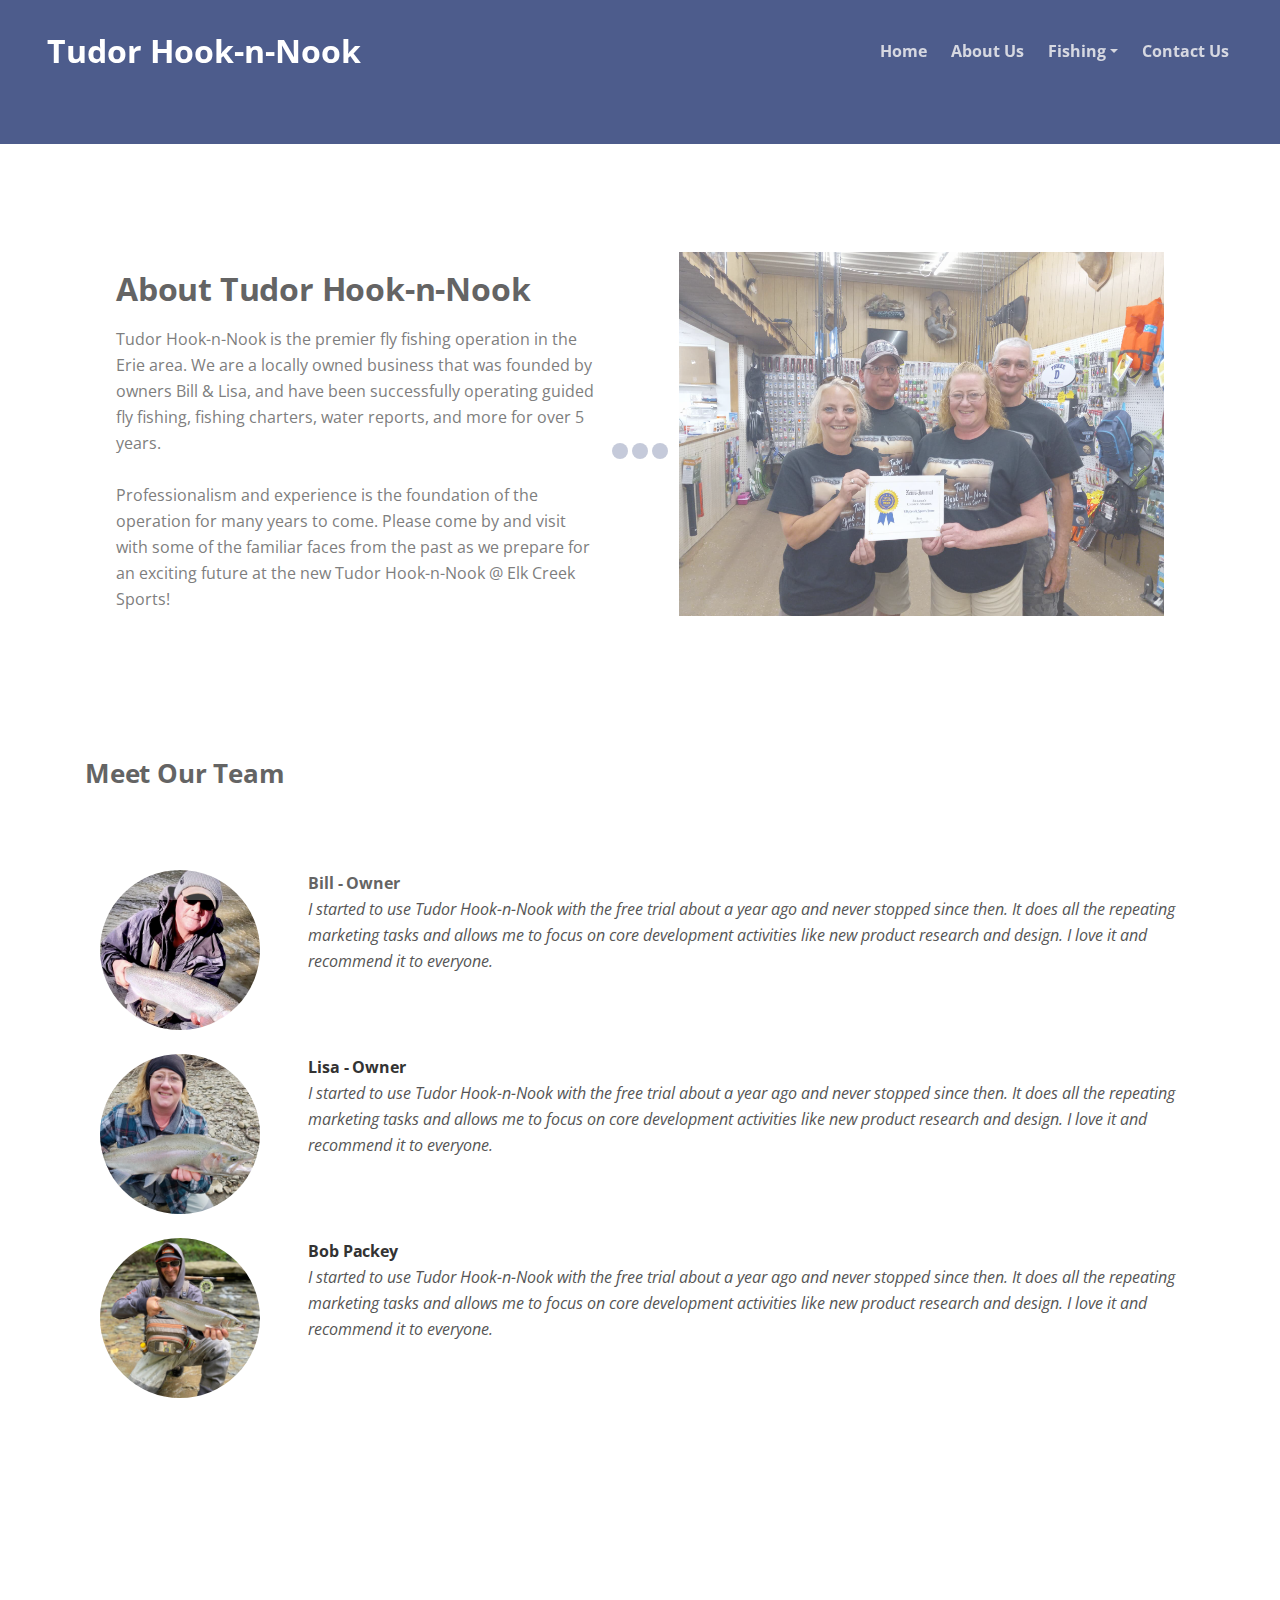
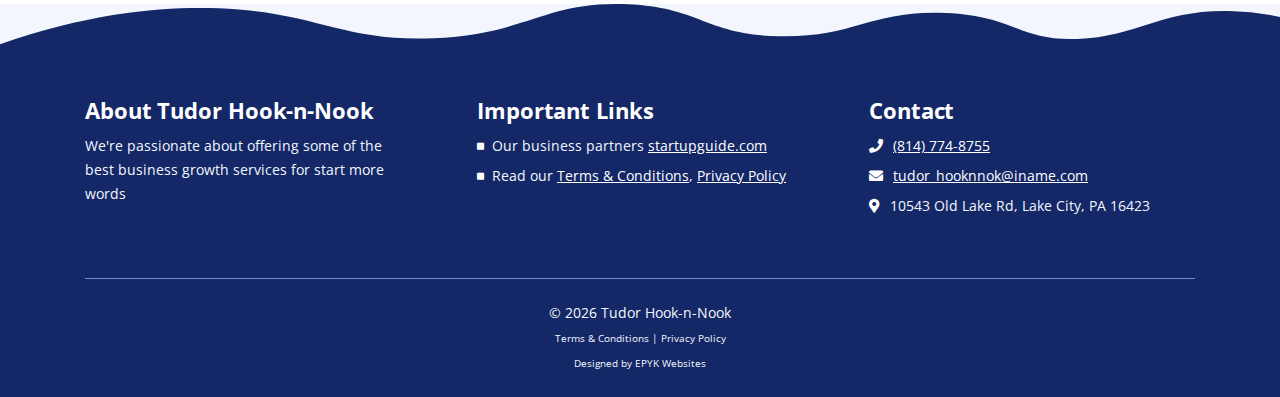
==== about.html @ 84383162 "replace all tivo with tudor" ====
<!DOCTYPE html>
<html lang="en">
<head>
    <meta charset="utf-8">
    <meta name="viewport" content="width=device-width, initial-scale=1, shrink-to-fit=no">
    
    <!-- SEO Meta Tags -->
    <meta name="description" content="Tudor Hook-n-Nook is a HTML landing page template built with Bootstrap to help you crate engaging presentations for SaaS apps and convert visitors into users.">
    <meta name="author" content="Inovatik">

    <!-- OG Meta Tags to improve the way the post looks when you share the page on LinkedIn, Facebook, Google+ -->
	<meta property="og:site_name" content="" /> <!-- website name -->
	<meta property="og:site" content="" /> <!-- website link -->
	<meta property="og:title" content=""/> <!-- title shown in the actual shared post -->
	<meta property="og:description" content="" /> <!-- description shown in the actual shared post -->
	<meta property="og:image" content="" /> <!-- image link, make sure it's jpg -->
	<meta property="og:url" content="" /> <!-- where do you want your post to link to -->
	<meta property="og:type" content="article" />

    <!-- Website Title -->
    <title>Tudor Hook-n-Nook</title>
    
    <!-- Styles -->
    <link href="https://fonts.googleapis.com/css?family=Open+Sans:400,400i,700&display=swap&subset=latin-ext" rel="stylesheet">
    <link href="css/bootstrap.css" rel="stylesheet">
    <link href="css/fontawesome-all.css" rel="stylesheet">
    <link href="css/swiper.css" rel="stylesheet">
	<link href="css/magnific-popup.css" rel="stylesheet">
    <link href="css/styles.css" rel="stylesheet">
	
	<!-- Favicon  -->
    <link rel="icon" href="images/favicon.png">
</head>
<body data-spy="scroll" data-target=".fixed-top">
    
    <!-- Preloader -->
	<div class="spinner-wrapper">
        <div class="spinner">
            <div class="bounce1"></div>
            <div class="bounce2"></div>
            <div class="bounce3"></div>
        </div>
    </div>
    <!-- end of preloader -->
    

       <!-- Navigation -->
       <nav class="navbar navbar-expand-lg navbar-dark navbar-custom fixed-top">
        <div class="container">

            <!-- Text Logo - Use this if you don't have a graphic logo -->
            <a class="navbar-brand logo-text page-scroll" href="index.html">Tudor Hook-n-Nook</a> 

            <!-- Image Logo -->
            <!-- <a class="navbar-brand logo-image" href="index.html"><img src="images/logo.svg" alt="alternative"></a> -->
            
            <!-- Mobile Menu Toggle Button -->
            <button class="navbar-toggler" type="button" data-toggle="collapse" data-target="#navbarsExampleDefault" aria-controls="navbarsExampleDefault" aria-expanded="false" aria-label="Toggle navigation">
                <span class="navbar-toggler-awesome fas fa-bars"></span>
                <span class="navbar-toggler-awesome fas fa-times"></span>
            </button>
            <!-- end of mobile menu toggle button -->

            <div class="collapse navbar-collapse" id="navbarsExampleDefault">
                <ul class="navbar-nav ml-auto">
                    <li class="nav-item">
                        <a class="nav-link page-scroll" href="index.html">Home <span class="sr-only">(current)</span></a>
                    </li>
                    <li class="nav-item">
                        <a class="nav-link page-scroll" href="about.html">About Us</a>
                    </li>
                    
                    <!-- Dropdown Menu -->          
                    <li class="nav-item dropdown">
                        <a class="nav-link dropdown-toggle page-scroll" href="index.html#header" id="navbarDropdown" role="button" aria-haspopup="true" aria-expanded="false">Fishing</a>
                        <div class="dropdown-menu" aria-labelledby="navbarDropdown">
                            <a class="dropdown-item" href="index.html#features"><span class="item-text">Gear & Tackle</span></a>
                            <div class="dropdown-items-divide-hr"></div>
                            <a class="dropdown-item" href="index.html#features"><span class="item-text">Guided Tours</span></a>
                            <div class="dropdown-items-divide-hr"></div>
                            <a class="dropdown-item" href="index.html#features"><span class="item-text">Fishing Charters</span></a>
                        </div>
                    </li>
                    <!-- end of dropdown menu -->


                    <li class="nav-item">
                        <a class="nav-link page-scroll" href="index.html">Contact Us</a>
                    </li>
                </ul>
                
            </div>
        </div> <!-- end of container -->
    </nav> <!-- end of navbar -->
    <!-- end of navigation -->



    <!-- Header -->
    <header id="header" class="ex-header">
    </header> <!-- end of ex-header -->
    <!-- end of header -->





    <!-- Privacy Content -->
    <div class="ex-basic-2">
        <div class="container">
            <div class="row">
                <div class="col-lg-12">
                    <!-- Details -->
                    <div id="details" class="basic-1">
                        <div class="container">
                            <div class="row">
                                <div class="col-lg-6">
                                    <div class="text-container">
                                        <h2>About Tudor Hook-n-Nook</h2>
                                        <p>Tudor Hook-n-Nook is the premier fly fishing operation in the Erie area. We are a locally owned business that was founded by owners Bill & Lisa, and have been successfully operating guided fly fishing, fishing charters, water reports, and more for over 5 years.
                                            <br />
                                            <br />
                                            Professionalism and experience is the foundation of the operation for many years to come. Please come by and visit with some of the familiar faces from the past as we prepare for an exciting future at the new Tudor Hook-n-Nook @ Elk Creek Sports!
                                        </p>
                                    </div> <!-- end of text-container -->
                                </div> <!-- end of col -->
                                <div class="col-lg-6">
                                    <div class="image-container">
                                        <img class="img-fluid" src="images/uploads/erie-reader-award.jpg" alt="alternative">
                                    </div> <!-- end of image-container -->
                                </div> <!-- end of col -->
                            </div> <!-- end of row -->
                        </div> <!-- end of container -->
                    </div> <!-- end of basic-1 -->
                    <!-- end of details -->
                    <div class="text-container">
                        <h3>Meet Our Team</h3>
                        <!-- Testimonials -->
                        <div class="slider-2">
                            <div class="container">
                                <div class="row">
                                    <div class="col-lg-12">
                                        <!-- Slide -->
                                        <div class="swiper">
                                            <div class="image-wrapper">
                                                <img class="img-fluid" src="images/uploads/about/bill-bio.jpg" alt="alternative">
                                            </div> <!-- end of image-wrapper -->
                                            <div class="text-wrapper">
                                                <div class="testimonial-author">Bill - Owner</div>
                                                <div class="testimonial-text">I started to use Tudor Hook-n-Nook with the free trial about a year ago and never stopped since then. It does all the repeating marketing tasks and allows me to focus on core development activities like new product research and design. I love it and recommend it to everyone.</div>
                                            </div> <!-- end of text-wrapper -->
                                        </div> <!-- end of swiper-slide -->
                                        <!-- end of slide -->

                                        <br />
                                        <br />

                                        <!-- Slide -->
                                        <div class="swiper">
                                            <div class="image-wrapper">
                                                <img class="img-fluid" src="images/uploads/about/lisa-bio.jpg" alt="alternative">
                                            </div> <!-- end of image-wrapper -->
                                            <div class="text-wrapper">
                                                <div class="testimonial-author">Lisa - Owner</div>
                                                <div class="testimonial-text">I started to use Tudor Hook-n-Nook with the free trial about a year ago and never stopped since then. It does all the repeating marketing tasks and allows me to focus on core development activities like new product research and design. I love it and recommend it to everyone.</div>
                                            </div> <!-- end of text-wrapper -->
                                        </div> <!-- end of swiper-slide -->
                                        <!-- end of slide -->


                                        <br />
                                        <br />

                                        <!-- Slide -->
                                        <div class="swiper">
                                            <div class="image-wrapper">
                                                <img class="img-fluid" src="images/uploads/about/bob-bio.jpg" alt="alternative">
                                            </div> <!-- end of image-wrapper -->
                                            <div class="text-wrapper">
                                                <div class="testimonial-author">Bob Packey</div>
                                                <div class="testimonial-text">I started to use Tudor Hook-n-Nook with the free trial about a year ago and never stopped since then. It does all the repeating marketing tasks and allows me to focus on core development activities like new product research and design. I love it and recommend it to everyone.</div>
                                            </div> <!-- end of text-wrapper -->
                                        </div> <!-- end of swiper-slide -->
                                        <!-- end of slide -->

                                        <br />
                                        <br />          
                                    </div> <!-- end of col -->
                                </div> <!-- end of row -->
                            </div> <!-- end of container -->
                        </div> <!-- end of slider-2 -->
                        <!-- end of testimonials -->
                    </div> <!-- end of text-container-->
                    
                    
                </div> <!-- end of col-->
            </div> <!-- end of row -->
        </div> <!-- end of container -->
    </div> <!-- end of ex-basic-2 -->
    <!-- end of privacy content -->



    
    <!-- Footer -->
    <svg class="ex-footer-frame" data-name="Layer 2" xmlns="http://www.w3.org/2000/svg" preserveAspectRatio="none" viewBox="0 0 1920 79"><defs><style>.cls-2{fill:#142867;}</style></defs><title>footer-frame</title><path class="cls-2" d="M0,72.427C143,12.138,255.5,4.577,328.644,7.943c147.721,6.8,183.881,60.242,320.83,53.737,143-6.793,167.826-68.128,293-60.9,109.095,6.3,115.68,54.364,225.251,57.319,113.58,3.064,138.8-47.711,251.189-41.8,104.012,5.474,109.713,50.4,197.369,46.572,89.549-3.91,124.375-52.563,227.622-50.155A338.646,338.646,0,0,1,1920,23.467V79.75H0V72.427Z" transform="translate(0 -0.188)"/></svg>
    <div class="footer">
        <div class="container">
            <div class="row">
                <div class="col-md-4">
                    <div class="footer-col first">
                        <h4>About Tudor Hook-n-Nook</h4>
                        <p class="p-small">We're passionate about offering some of the best business growth services for start more words</p>
                    </div>
                </div> <!-- end of col -->
                <div class="col-md-4">
                    <div class="footer-col middle">
                        <h4>Important Links</h4>
                        <ul class="list-unstyled li-space-lg p-small">
                            <li class="media">
                                <i class="fas fa-square"></i>
                                <div class="media-body">Our business partners <a class="white" href="#your-link">startupguide.com</a></div>
                            </li>
                            <li class="media">
                                <i class="fas fa-square"></i>
                                <div class="media-body">Read our <a class="white" href="terms-conditions.html">Terms & Conditions</a>, <a class="white" href="privacy-policy.html">Privacy Policy</a></div>
                            </li>
                        </ul>
                    </div>
                </div> <!-- end of col -->
                <div class="col-md-4">
                    <div class="footer-col last">
                        <h4>Contact</h4>
                        <ul class="list-unstyled li-space-lg p-small">
                            <li class="media">
                                <i class="fas fa-phone"></i>
                                <div class="media-body"><a  title="Call Erie DJ Company" href="tel:814-774-8755" data-rel="external" class="white">(814) 774-8755</a></div>
                            </li>
                            <li class="media">
                                <i class="fas fa-envelope"></i>
                                <div class="media-body"><a class="white" href="mailto:contact@Tudor Hook-n-Nook.com">tudor_hooknnok@iname.com</a></div>
                            </li>
                            <li class="media">
                                <i class="fas fa-map-marker-alt"></i>
                                <div class="media-body">10543 Old Lake Rd, Lake City, PA 16423</div>
                            </li>
                        </ul>
                    </div> 
                </div> <!-- end of col -->
            </div> <!-- end of row -->
        </div> <!-- end of container -->
    </div> <!-- end of footer -->  
    <!-- end of footer -->


    <!-- Copyright -->
    <div class="copyright">
        <div class="container">
            <div class="row">
                <div class="col-lg-12">
                    <p class="p-small">&copy; <script>document.write(new Date().getFullYear());</script>&nbsp;Tudor Hook-n-Nook
                        <br />
                        <font size="0.5"><a href="/terms-and-conditions">Terms & Conditions</a> | <a href="/privacy-policy">Privacy Policy</a></font>
                        <br />
                        <font size="0 .5">Designed by <a href="https://www.epykwebsites.com">EPYK Websites</a></font>
                    </p>
                </div> <!-- end of col -->
            </div> <!-- enf of row -->
        </div> <!-- end of container -->
    </div> <!-- end of copyright --> 
    <!-- end of copyright -->
    
    	
    <!-- Scripts -->
    <script src="js/jquery.min.js"></script> <!-- jQuery for Bootstrap's JavaScript plugins -->
    <script src="js/popper.min.js"></script> <!-- Popper tooltip library for Bootstrap -->
    <script src="js/bootstrap.min.js"></script> <!-- Bootstrap framework -->
    <script src="js/jquery.easing.min.js"></script> <!-- jQuery Easing for smooth scrolling between anchors -->
    <script src="js/swiper.min.js"></script> <!-- Swiper for image and text sliders -->
    <script src="js/jquery.magnific-popup.js"></script> <!-- Magnific Popup for lightboxes -->
    <script src="js/validator.min.js"></script> <!-- Validator.js - Bootstrap plugin that validates forms -->
    <script src="js/scripts.js"></script> <!-- Custom scripts -->
</body>
</html>
---- css/styles.css ----
/* Template: Tudor Hook-n-Nook - SaaS App HTML Landing Page Template
   Author: Inovatik
   Created: Sep 2019
   Description: Master CSS file
*/

/*****************************************
Table Of Contents:

01. General Styles
02. Preloader
03. Navigation
04. Header
05. Customers
06. Description
07. Features
08. Features Lightboxes
09. Details
10. Video
11. Pricing
12. Testimonials
13. Newsletter
14. Footer
15. Copyright
16. Back To Top Button
17. Extra Pages
18. Sign Up and Log In Pages
19. Media Queries
******************************************/

/*****************************************
Colors:
- Backgrounds, buttons, bullets, icons - blue #142867
- Backgrounds, light button, light body text - light gray #f3f7fd
- Headings text - black #333
- Body text - dark gray #555
******************************************/


/******************************/
/*     01. General Styles     */
/******************************/
body,
html {
    width: 100%;
	height: 100%;
}

body, p {
	color: #555; 
	font: 400 1rem/1.625rem "Open Sans", sans-serif;;
}

.p-large {
	font: 400 1.125rem/1.75rem "Open Sans", sans-serif;
}

.p-small {
	font: 400 0.875rem/1.5rem "Open Sans", sans-serif;
}

h1 {
	color: #333;
	font: 700 2.5rem/3.125rem "Open Sans", sans-serif;
	letter-spacing: -0.2px;
}

h2 {
	color: #333;
	font: 700 2rem/2.625rem "Open Sans", sans-serif;
	letter-spacing: -0.2px;
}

h3 {
	color: #333;
	font: 700 1.625rem/2.125rem "Open Sans", sans-serif;
	letter-spacing: -0.2px;
}

h4 {
	color: #333;
	font: 700 1.375rem/1.75rem "Open Sans", sans-serif;
	letter-spacing: -0.1px;
}

h5 {
	color: #333;
	font: 700 1.125rem/1.5rem "Open Sans", sans-serif;
	letter-spacing: -0.1px;
}

h6 {
	color: #333;
	font: 700 1rem/1.375rem "Open Sans", sans-serif;
	letter-spacing: -0.1px;
}

.above-heading {
	color: #142867;
	font: 700 0.75rem/0.875rem "Open Sans", sans-serif;
	text-align: center;
}

.p-heading {
	margin-bottom: 3.25rem;
}

.testimonial-text {
	font: italic 400 1rem/1.625rem "Open Sans", sans-serif;
}

.testimonial-author {
	font: 700 1rem/1.625rem "Open Sans", sans-serif;
	letter-spacing: -0.1px;
}

.li-space-lg li {
	margin-bottom: 0.375rem;
}

.indent {
	padding-left: 1.25rem;
}

a {
	color: #555;
	text-decoration: underline;
}

a:hover {
	color: #555;
	text-decoration: underline;
}

a.white {
	color: #fff;
}

.decorative-line {
	display: block;
	width: 5rem;
	height: 0.5rem;
	margin-right: auto;
	margin-left: auto;
}

.blue {
	color: #142867;
}

.btn-solid-reg {
	display: inline-block;
	padding: 1.1875rem 2.125rem 1.1875rem 2.125rem;
	border: 0.125rem solid #142867;
	border-radius: 2rem;
	background-color: #142867;
	color: #fff;
	font: 700 0.875rem/0 "Open Sans", sans-serif;
	text-decoration: none;
	transition: all 0.2s;
}

.btn-solid-reg:hover {
	background-color: transparent;
	color: #142867;
	text-decoration: none;
}

.btn-solid-lg {
	display: inline-block;
	padding: 1.375rem 2.625rem 1.375rem 2.625rem;
	border: 0.125rem solid #142867;
	border-radius: 2rem;
	background-color: #142867;
	color: #fff;
	font: 700 0.875rem/0 "Open Sans", sans-serif;
	text-decoration: none;
	transition: all 0.2s;
}

.btn-solid-lg:hover {
	background-color: transparent;
	color: #142867;
	text-decoration: none;
}

.btn-outline-reg {
	display: inline-block;
	padding: 1.1875rem 2.125rem 1.1875rem 2.125rem;
	border: 0.125rem solid #142867;
	border-radius: 2rem;
	background-color: transparent;
	color: #142867;
	font: 700 0.875rem/0 "Open Sans", sans-serif;
	text-decoration: none;
	transition: all 0.2s;
}

.btn-outline-reg:hover {
	background-color: #142867;
	color: #fff;
	text-decoration: none;
}

.btn-outline-lg {
	display: inline-block;
	padding: 1.375rem 2.625rem 1.375rem 2.625rem;
	border: 0.125rem solid #142867;
	border-radius: 2rem;
	background-color: transparent;
	color: #142867;
	font: 700 0.875rem/0 "Open Sans", sans-serif;
	text-decoration: none;
	transition: all 0.2s;
}

.btn-outline-lg:hover {
	background-color: #142867;
	color: #fff;
	text-decoration: none;
}

.btn-outline-sm {
	display: inline-block;
	padding: 0.875rem 1.5rem 0.875rem 1.5rem;
	border: 0.125rem solid #142867;
	border-radius: 2rem;
	background-color: transparent;
	color: #142867;
	font: 700 0.875rem/0 "Open Sans", sans-serif;
	text-decoration: none;
	transition: all 0.2s;
}

.btn-outline-sm:hover {
	background-color: #142867;
	color: #fff;
	text-decoration: none;
}

.form-group {
	position: relative;
	margin-bottom: 1.25rem;
}

.form-group.has-error.has-danger {
	margin-bottom: 0.625rem;
}

.form-group.has-error.has-danger .help-block.with-errors ul {
	margin-top: 0.375rem;
}

.label-control {
	position: absolute;
	top: 0.87rem;
	left: 1.25rem;
	color: #555;
	opacity: 1;
	font: 400 0.875rem/1.375rem "Open Sans", sans-serif;
	cursor: text;
	transition: all 0.2s ease;
}

/* IE10+ hack to solve lower label text position compared to the rest of the browsers */
@media screen and (-ms-high-contrast: active), screen and (-ms-high-contrast: none) {  
	.label-control {
		top: 0.9375rem;
	}
}

.form-control-input:focus + .label-control,
.form-control-input.notEmpty + .label-control,
.form-control-textarea:focus + .label-control,
.form-control-textarea.notEmpty + .label-control {
	top: 0.125rem;
	opacity: 1;
	font-size: 0.75rem;
	font-weight: 700;
}

.form-control-input,
.form-control-select {
	display: block; /* needed for proper display of the label in Firefox, IE, Edge */
	width: 100%;
	padding-top: 1.0625rem;
	padding-bottom: 0.0625rem;
	padding-left: 1.25rem;
	border: 1px solid #c4d8dc;
	border-radius: 0.25rem;
	background-color: #fff;
	color: #555;
	font: 400 0.875rem/1.875rem "Open Sans", sans-serif;
	transition: all 0.2s;
	-webkit-appearance: none; /* removes inner shadow on form inputs on ios safari */
}

.form-control-select {
	padding-top: 0.5rem;
	padding-bottom: 0.5rem;
	height: 3rem;
}

/* IE10+ hack to solve lower label text position compared to the rest of the browsers */
@media screen and (-ms-high-contrast: active), screen and (-ms-high-contrast: none) {  
	.form-control-input {
		padding-top: 1.25rem;
		padding-bottom: 0.75rem;
		line-height: 1.75rem;
	}

	.form-control-select {
		padding-top: 0.875rem;
		padding-bottom: 0.75rem;
		height: 3.125rem;
		line-height: 2.125rem;
	}
}

select {
    /* you should keep these first rules in place to maintain cross-browser behavior */
    -webkit-appearance: none;
	-moz-appearance: none;
	-ms-appearance: none;
    -o-appearance: none;
    appearance: none;
    background-image: url('../images/down-arrow.png');
    background-position: 96% 50%;
    background-repeat: no-repeat;
    outline: none;
}

select::-ms-expand {
    display: none; /* removes the ugly default down arrow on select form field in IE11 */
}

.form-control-textarea {
	display: block; /* used to eliminate a bottom gap difference between Chrome and IE/FF */
	width: 100%;
	height: 8rem; /* used instead of html rows to normalize height between Chrome and IE/FF */
	padding-top: 1.25rem;
	padding-left: 1.3125rem;
	border: 1px solid #c4d8dc;
	border-radius: 0.25rem;
	background-color: #fff;
	color: #555;
	font: 400 0.875rem/1.75rem "Open Sans", sans-serif;
	transition: all 0.2s;
}

.form-control-input:focus,
.form-control-select:focus,
.form-control-textarea:focus {
	border: 1px solid #a1a1a1;
	outline: none; /* Removes blue border on focus */
}

.form-control-input:hover,
.form-control-select:hover,
.form-control-textarea:hover {
	border: 1px solid #a1a1a1;
}

.checkbox {
	font: 400 0.75rem/1.25rem "Open Sans", sans-serif;
}

input[type='checkbox'] {
	vertical-align: -15%;
	margin-right: 0.375rem;
}

/* IE10+ hack to raise checkbox field position compared to the rest of the browsers */
@media screen and (-ms-high-contrast: active), screen and (-ms-high-contrast: none) {  
	input[type='checkbox'] {
		vertical-align: -9%;
	}
}

.form-control-submit-button {
	display: inline-block;
	width: 100%;
	height: 3.125rem;
	border: 1px solid #142867;
	border-radius: 1.5rem;
	background-color: #142867;
	color: #fff;
	font: 700 0.875rem/0 "Open Sans", sans-serif;
	cursor: pointer;
	transition: all 0.2s;
}

.form-control-submit-button:hover {
	background-color: transparent;
	color: #142867;
}

/* Form Success And Error Message Formatting */
#smsgSubmit.h3.text-center.tada.animated,
#lmsgSubmit.h3.text-center.tada.animated,
#nmsgSubmit.h3.text-center.tada.animated,
#pmsgSubmit.h3.text-center.tada.animated,
#smsgSubmit.h3.text-center,
#lmsgSubmit.h3.text-center,
#nmsgSubmit.h3.text-center,
#pmsgSubmit.h3.text-center {
	display: block;
	margin-bottom: 0;
	color: #555;
	font-size: 1.125rem;
	line-height: 1rem;
}

.help-block.with-errors .list-unstyled {
	color: #555;
	font-size: 0.75rem;
	line-height: 1.125rem;
	text-align: left;
}

.help-block.with-errors ul {
	margin-bottom: 0;
}
/* end of form success and error message formatting */

/* Form Success And Error Message Animation - Animate.css */
@-webkit-keyframes tada {
	from {
		-webkit-transform: scale3d(1, 1, 1);
		-ms-transform: scale3d(1, 1, 1);
		transform: scale3d(1, 1, 1);
	}
	10%, 20% {
		-webkit-transform: scale3d(.9, .9, .9) rotate3d(0, 0, 1, -3deg);
		-ms-transform: scale3d(.9, .9, .9) rotate3d(0, 0, 1, -3deg);
		transform: scale3d(.9, .9, .9) rotate3d(0, 0, 1, -3deg);
	}
	30%, 50%, 70%, 90% {
		-webkit-transform: scale3d(1.1, 1.1, 1.1) rotate3d(0, 0, 1, 3deg);
		-ms-transform: scale3d(1.1, 1.1, 1.1) rotate3d(0, 0, 1, 3deg);
		transform: scale3d(1.1, 1.1, 1.1) rotate3d(0, 0, 1, 3deg);
	}
	40%, 60%, 80% {
		-webkit-transform: scale3d(1.1, 1.1, 1.1) rotate3d(0, 0, 1, -3deg);
		-ms-transform: scale3d(1.1, 1.1, 1.1) rotate3d(0, 0, 1, -3deg);
		transform: scale3d(1.1, 1.1, 1.1) rotate3d(0, 0, 1, -3deg);
	}
	to {
		-webkit-transform: scale3d(1, 1, 1);
		-ms-transform: scale3d(1, 1, 1);
		transform: scale3d(1, 1, 1);
	}
}

@keyframes tada {
	from {
		-webkit-transform: scale3d(1, 1, 1);
		-ms-transform: scale3d(1, 1, 1);
		transform: scale3d(1, 1, 1);
	}
	10%, 20% {
		-webkit-transform: scale3d(.9, .9, .9) rotate3d(0, 0, 1, -3deg);
		-ms-transform: scale3d(.9, .9, .9) rotate3d(0, 0, 1, -3deg);
		transform: scale3d(.9, .9, .9) rotate3d(0, 0, 1, -3deg);
	}
	30%, 50%, 70%, 90% {
		-webkit-transform: scale3d(1.1, 1.1, 1.1) rotate3d(0, 0, 1, 3deg);
		-ms-transform: scale3d(1.1, 1.1, 1.1) rotate3d(0, 0, 1, 3deg);
		transform: scale3d(1.1, 1.1, 1.1) rotate3d(0, 0, 1, 3deg);
	}
	40%, 60%, 80% {
		-webkit-transform: scale3d(1.1, 1.1, 1.1) rotate3d(0, 0, 1, -3deg);
		-ms-transform: scale3d(1.1, 1.1, 1.1) rotate3d(0, 0, 1, -3deg);
		transform: scale3d(1.1, 1.1, 1.1) rotate3d(0, 0, 1, -3deg);
	}
	to {
		-webkit-transform: scale3d(1, 1, 1);
		-ms-transform: scale3d(1, 1, 1);
		transform: scale3d(1, 1, 1);
	}
}

.tada {
	-webkit-animation-name: tada;
	animation-name: tada;
}

.animated {
	-webkit-animation-duration: 1s;
	animation-duration: 1s;
	-webkit-animation-fill-mode: both;
	animation-fill-mode: both;
}
/* end of form success and error message animation - Animate.css */

/* Fade-move Animation For Details Lightbox - Magnific Popup */
/* at start */
.my-mfp-slide-bottom .zoom-anim-dialog {
	opacity: 0;
	transition: all 0.2s ease-out;
	-webkit-transform: translateY(-1.25rem) perspective(37.5rem) rotateX(10deg);
	-ms-transform: translateY(-1.25rem) perspective(37.5rem) rotateX(10deg);
	transform: translateY(-1.25rem) perspective(37.5rem) rotateX(10deg);
}

/* animate in */
.my-mfp-slide-bottom.mfp-ready .zoom-anim-dialog {
	opacity: 1;
	-webkit-transform: translateY(0) perspective(37.5rem) rotateX(0); 
	-ms-transform: translateY(0) perspective(37.5rem) rotateX(0); 
	transform: translateY(0) perspective(37.5rem) rotateX(0); 
}

/* animate out */
.my-mfp-slide-bottom.mfp-removing .zoom-anim-dialog {
	opacity: 0;
	-webkit-transform: translateY(-0.625rem) perspective(37.5rem) rotateX(10deg); 
	-ms-transform: translateY(-0.625rem) perspective(37.5rem) rotateX(10deg); 
	transform: translateY(-0.625rem) perspective(37.5rem) rotateX(10deg); 
}

/* dark overlay, start state */
.my-mfp-slide-bottom.mfp-bg {
	opacity: 0;
	transition: opacity 0.2s ease-out;
}

/* animate in */
.my-mfp-slide-bottom.mfp-ready.mfp-bg {
	opacity: 0.8;
}
/* animate out */
.my-mfp-slide-bottom.mfp-removing.mfp-bg {
	opacity: 0;
}
/* end of fade-move animation for details lightbox - magnific popup */

/* Fade Animation For Image Lightbox - Magnific Popup */
@-webkit-keyframes fadeIn {
	from {
		opacity: 0;
	}
	to {
		opacity: 1;
	}
}

@keyframes fadeIn {
	from {
		opacity: 0;
	}
	to {
		opacity: 1;
	}
}

.fadeIn {
	-webkit-animation: fadeIn 0.6s;
	animation: fadeIn 0.6s;
}

@-webkit-keyframes fadeOut {
	from {
		opacity: 1;
	}
	to {
		opacity: 0;
	}
}

@keyframes fadeOut {
	from {
		opacity: 1;
	}
	to {
		opacity: 0;
	}
}

.fadeOut {
	-webkit-animation: fadeOut 0.8s;
	animation: fadeOut 0.8s;
}
/* end of fade animation for image lightbox - magnific popup */


/*************************/
/*     02. Preloader     */
/*************************/
.spinner-wrapper {
	position: fixed;
	z-index: 999999;
	top: 0;
	right: 0;
	bottom: 0;
	left: 0;
	background: #fff;
}

.spinner {
	position: absolute;
	top: 50%; /* centers the loading animation vertically one the screen */
	left: 50%; /* centers the loading animation horizontally one the screen */
	width: 3.75rem;
	height: 1.25rem;
	margin: -0.625rem 0 0 -1.875rem; /* is width and height divided by two */ 
	text-align: center;
}

.spinner > div {
	display: inline-block;
	width: 1rem;
	height: 1rem;
	border-radius: 100%;
	background-color: #142867;
	-webkit-animation: sk-bouncedelay 1.4s infinite ease-in-out both;
	animation: sk-bouncedelay 1.4s infinite ease-in-out both;
}

.spinner .bounce1 {
	-webkit-animation-delay: -0.32s;
	animation-delay: -0.32s;
}

.spinner .bounce2 {
	-webkit-animation-delay: -0.16s;
	animation-delay: -0.16s;
}

@-webkit-keyframes sk-bouncedelay {
	0%, 80%, 100% { -webkit-transform: scale(0); }
	40% { -webkit-transform: scale(1.0); }
}

@keyframes sk-bouncedelay {
	0%, 80%, 100% { 
		-webkit-transform: scale(0);
		-ms-transform: scale(0);
		transform: scale(0);
	} 40% { 
		-webkit-transform: scale(1.0);
		-ms-transform: scale(1.0);
		transform: scale(1.0);
	}
}


/**************************/
/*     03. Navigation     */
/**************************/
.navbar-custom {
	background-color: #142867;
	box-shadow: 0 0.0625rem 0.375rem 0 rgba(0, 0, 0, 0.1);
	font: 700 1rem/0.875rem "Open Sans", sans-serif;
	transition: all 0.2s;
}

.navbar-custom .container {
	max-width: 87.5rem;
}

.navbar-custom .navbar-brand.logo-image img {
    width: 4.4375rem;
	height: 1.75rem;
}

.navbar-custom .navbar-brand.logo-text {
	font: 700 2rem/1.5rem "Open Sans", sans-serif;
	color: #fff;;
	text-decoration: none;
}

.navbar-custom .navbar-nav {
	margin-top: 0.75rem;
	margin-bottom: 0.5rem;
}

.navbar-custom .nav-item .nav-link {
	padding: 0.625rem 0.75rem 0.625rem 0.75rem;
	color: #f7f5f5;
	opacity: 0.8;
	text-decoration: none;
	transition: all 0.2s ease;
}

.navbar-custom .nav-item .nav-link:hover,
.navbar-custom .nav-item .nav-link.active {
	color: #fff;
	opacity: 1;
	text-decoration: underline;
}

/* Dropdown Menu */
.navbar-custom .dropdown:hover > .dropdown-menu {
	display: block; /* this makes the dropdown menu stay open while hovering it */
	min-width: auto;
	animation: fadeDropdown 0.2s; /* required for the fade animation */
}

@keyframes fadeDropdown {
    0% {
        opacity: 0;
    }

    100% {
        opacity: 1;
    }
}

.navbar-custom .dropdown-toggle:focus { /* removes dropdown outline on focus */
	outline: 0;
}

.navbar-custom .dropdown-menu {
	margin-top: 0;
	border: none;
	border-radius: 0.25rem;
	background-color: #142867;
}

.navbar-custom .dropdown-item {
	color: #f7f5f5;
	opacity: 0.8;
	font: 700 0.875rem/0.875rem "Open Sans", sans-serif;
	text-decoration: none;
}

.navbar-custom .dropdown-item:hover {
	background-color: #142867;
	color: #fff;
	opacity: 1;
}

.navbar-custom .dropdown-items-divide-hr {
	width: 100%;
	height: 1px;
	margin: 0.75rem auto 0.725rem auto;
	border: none;
	background-color: #c4d8dc;
	opacity: 0.2;
}
/* end of dropdown menu */

.navbar-custom .nav-item .btn-outline-sm {
	margin-top: 0.25rem;
	margin-bottom: 1.375rem;
	margin-left: 0.5rem;
	border: 0.125rem solid #fff;
	color: #fff;
}

.navbar-custom .nav-item .btn-outline-sm:hover {
	background-color: #fff;
	color: #142867;
}

.navbar-custom .navbar-toggler {
	padding: 0;
	border: none;
	color: #fff;
	font-size: 2rem;
}

.navbar-custom button[aria-expanded='false'] .navbar-toggler-awesome.fas.fa-times{
	display: none;
}

.navbar-custom button[aria-expanded='false'] .navbar-toggler-awesome.fas.fa-bars{
	display: inline-block;
}

.navbar-custom button[aria-expanded='true'] .navbar-toggler-awesome.fas.fa-bars{
	display: none;
}

.navbar-custom button[aria-expanded='true'] .navbar-toggler-awesome.fas.fa-times{
	display: inline-block;
	margin-right: 0.125rem;
}


/*********************/
/*    04. Header     */
/*********************/
.header {
	background-color: #142867;
}

.header .header-content {
	padding-top: 8rem;
	padding-bottom: 4rem;
	text-align: center;
}

.header .text-container {
	margin-bottom: 3rem;
}

.header h1 {
	margin-bottom: 1rem;
	color: #fff;
	font-size: 2.5rem;
	line-height: 3rem;
}

.header .p-large {
	margin-bottom: 2rem;
	color: #f3f7fd;
}

.header .btn-solid-lg {
	margin-right: 0.5rem;
	margin-bottom: 1.125rem;
	margin-left: 0.5rem;
	border-color: #f3f7fd;
	background-color: #f3f7fd;
	color: #142867;
}

.header .btn-solid-lg:hover {
	background: transparent;
	color: #f3f7fd;
}

.header .btn-outline-lg {
	border-color: #f3f7fd;
	color: #f3f7fd;
}

.header .btn-outline-lg:hover {
	background-color: #f3f7fd;
	color: #142867;
}

.header-frame {
	margin-top: -1px; /* To remove white margin in FF */
	width: 100%;
	height: 2.25rem;
}


/*************************/
/*     05. Customers     */
/*************************/
.slider-1 {
	padding-top: 5rem;
	padding-bottom: 3.25rem;
}

.slider-1 .slider-container {
	text-align: center;
}


/***************************/
/*     06. Description     */
/***************************/
.cards-1 {
	padding-top: 3.25rem;
	padding-bottom: 3rem;
	text-align: center;
}

.cards-1 .h2-heading {
	margin-bottom: 3.5rem;
}

.cards-1 .card {
	max-width: 21rem;
	margin-right: auto;
	margin-bottom: 3.5rem;
	margin-left: auto;
	padding: 0;
	border: none;
}

.cards-1 .card-image {
	max-width: 16rem;
	margin-right: auto;
	margin-bottom: 2rem;
	margin-left: auto;
}

.cards-1 .card-title {
	margin-bottom: 0.5rem;
}

.cards-1 .card-body {
	padding: 0;
}


/************************/
/*     07. Features     */
/************************/
.tabs {
	padding-top: 8rem;
	padding-bottom: 8.125rem;
	background-color: #f3f7fd;
}

.tabs .h2-heading,
.tabs .p-heading {
	text-align: center;
}

.tabs .nav-tabs {
	display: block;
	margin-bottom: 2.25rem;
	border-bottom: none;
}

.tabs .nav-link {
	padding: 0.375rem 1rem 0.375rem 1rem;
	border: none;
	color: #86929b;
	font-weight: 700;
	font-size: 1.25rem;
	line-height: 1.75rem;
	text-align: center;
	text-decoration: none;
	transition: all 0.2s ease;
}

.tabs .nav-link:hover,
.tabs .nav-link.active {
	background: transparent;
	color: #142867;
}

.tabs .nav-link .fas {
	margin-right: 0.625rem;
}

.tabs .image-container {
	margin-bottom: 2.75rem;
}

.tabs .list-unstyled .fas {
	color: #142867;
	font-size: 0.5rem;
	line-height: 1.625rem;
}

.tabs .list-unstyled .media-body {
	margin-left: 0.625rem;
}

.tabs #tab-1 h3 {
	margin-bottom: 0.75rem;
}

.tabs #tab-1 .list-unstyled {
	margin-bottom: 1.5rem;
}

.tabs #tab-2 h3 {
	margin-bottom: 0.75rem;
}

.tabs #tab-2 .list-unstyled {
	margin-bottom: 1.5rem;
}

.tabs #tab-3 h3 {
	margin-bottom: 0.75rem;
}

.tabs #tab-3 .list-unstyled {
	margin-bottom: 1.5rem;
}


/***********************************/
/*     08. Features Lightboxes     */
/***********************************/
.lightbox-basic {
	margin: 2.5rem auto;
	padding: 2rem 1.5rem 2rem 1.5rem;
	border-radius: 0.25rem;
	background: #fff;
	text-align: left;
}

.lightbox-basic .container {
	padding-right: 0;
	padding-left: 0;
}

.lightbox-basic .image-container {
	max-width: 33.75rem;
	margin-right: auto;
	margin-bottom: 3rem;
	margin-left: auto;
}

.lightbox-basic h3 {
	margin-bottom: 0.5rem;
}

.lightbox-basic hr {
	width: 2.5rem;
	height: 0.125rem;
	margin-top: 0;
	margin-bottom: 0.875rem;
	margin-left: 0;
	border: 0;
	background-color: #142867;
	text-align: left;
}

.lightbox-basic h4 {
	margin-bottom: 1rem;
}

.lightbox-basic .list-unstyled .fas {
	color:#142867;
	font-size: 0.5rem;
	line-height: 1.625rem;
}

.lightbox-basic .list-unstyled .media-body {
	margin-left: 0.625rem;
}

.lightbox-basic .btn-outline-reg,
.lightbox-basic .btn-solid-reg {
	margin-top: 0.75rem;
}

/* Signup Button */
.lightbox-basic .btn-solid-reg.mfp-close {
	position: relative;
	width: auto;
	height: auto;
	color: #fff;
	opacity: 1;
}

.lightbox-basic .btn-solid-reg.mfp-close:hover {
	color: #142867;
}
/* end of signup Button */

/* Back Button */
.lightbox-basic a.mfp-close.as-button {
	position: relative;
	width: auto;
	height: auto;
	margin-left: 0.375rem;
	color: #142867;
	opacity: 1;
}

.lightbox-basic a.mfp-close.as-button:hover {
	color: #fff;
}
/* end of back button */

.lightbox-basic button.mfp-close.x-button {
	position: absolute;
	top: -0.125rem;
	right: -0.125rem;
	width: 2.75rem;
	height: 2.75rem;
	color: #707984;
}


/***********************/
/*     09. Details     */
/***********************/
.basic-1 {
	padding-top: 7.5rem;
	padding-bottom: 8rem;
}

.basic-1 .text-container {
	margin-bottom: 3.75rem;
}

.basic-1 .list-unstyled {
	margin-bottom: 1.375rem;
}

.basic-1 .list-unstyled .fas {
	color: #142867;
	font-size: 0.5rem;
	line-height: 1.625rem;
}

.basic-1 .list-unstyled .media-body {
	margin-left: 0.625rem;
}


/*********************/
/*     10. Video     */
/*********************/
.basic-2 {
	padding-top: 8rem;
	padding-bottom: 6.75rem;
	background-color: #f3f7fd;
	text-align: center;
}

.basic-2 .image-container {
	margin-bottom: 2rem;
}

.basic-2 .image-container img {
	border-radius: 0.75rem;
}

.basic-2 .video-wrapper {
	position: relative;
}

/* Video Play Button */
.basic-2 .video-play-button {
	position: absolute;
	z-index: 10;
	top: 50%;
	left: 50%;
	display: block;
	box-sizing: content-box;
	width: 2rem;
	height: 2.75rem;
	padding: 1.125rem 1.25rem 1.125rem 1.75rem;
	border-radius: 50%;
	-webkit-transform: translateX(-50%) translateY(-50%);
	-ms-transform: translateX(-50%) translateY(-50%);
	transform: translateX(-50%) translateY(-50%);
}
  
.basic-2 .video-play-button:before {
	content: "";
	position: absolute;
	z-index: 0;
	top: 50%;
	left: 50%;
	display: block;
	width: 4.75rem;
	height: 4.75rem;
	border-radius: 50%;
	background: #142867;
	animation: pulse-border 1500ms ease-out infinite;
	-webkit-transform: translateX(-50%) translateY(-50%);
	-ms-transform: translateX(-50%) translateY(-50%);
	transform: translateX(-50%) translateY(-50%);
}
  
.basic-2 .video-play-button:after {
	content: "";
	position: absolute;
	z-index: 1;
	top: 50%;
	left: 50%;
	display: block;
	width: 4.375rem;
	height: 4.375rem;
	border-radius: 50%;
	background: #142867;
	transition: all 200ms;
	-webkit-transform: translateX(-50%) translateY(-50%);
	-ms-transform: translateX(-50%) translateY(-50%);
	transform: translateX(-50%) translateY(-50%);
}
  
.basic-2 .video-play-button span {
	position: relative;
	display: block;
	z-index: 3;
	top: 0.375rem;
	left: 0.25rem;
	width: 0;
	height: 0;
	border-left: 1.625rem solid #fff;
	border-top: 1rem solid transparent;
	border-bottom: 1rem solid transparent;
}
  
@keyframes pulse-border {
	0% {
		transform: translateX(-50%) translateY(-50%) translateZ(0) scale(1);
		opacity: 1;
	}
	100% {
		transform: translateX(-50%) translateY(-50%) translateZ(0) scale(1.5);
		opacity: 0;
	}
}
/* end of video play button */  

.basic-2 .p-heading {
	margin-bottom: 1rem;
}


/***********************/
/*     11. Pricing     */
/***********************/
.cards-2 {
	padding-top: 7.875rem;
	padding-bottom: 2.25rem;
	text-align: center;
}

.cards-2 .h2-heading {
	margin-bottom: 3.75rem;
}

.cards-2 .card {
	display: block;
	max-width: 19rem;
	margin-right: auto;
	margin-bottom: 3rem;
	margin-left: auto;
	border: 1px solid #ccd3df;
	border-radius: 0.375rem;
}

.cards-2 .card .card-body {
	padding: 2.5rem 2rem 2.75rem 2em;
}

.cards-2 .card .card-title {
	margin-bottom: 0.5rem;
	color: #142867;
	font: 700 1.125rem/1.5rem "Open Sans", sans-serif;
}

.cards-2 .card .price .currency {
	margin-right: 0.25rem;
	color: #434c54;
	font-weight: 700;
	font-size: 1.5rem;
	vertical-align: 40%;
}

.cards-2 .card .price .value {
	color: #434c54;
	font: 700 3.25rem/3.5rem "Open Sans", sans-serif;
	text-align: center;
}

.cards-2 .card .frequency {
	font-size: 0.875rem;
}

.cards-2 .card .divider {
	height: 1px;
	margin-top: 1.75rem;
	margin-bottom: 2rem;
	border: none;
	background-color: #ccd3df;
}

.cards-2 .card .list-unstyled {
	margin-top: 1.875rem;
	margin-bottom: 1.625rem;
	text-align: left;
}

.cards-2 .card .list-unstyled .media {
	margin-bottom: 0.5rem;
}

.cards-2 .card .list-unstyled .fas {
	color: #142867;
	font-size: 0.875rem;
	line-height: 1.625rem;
}

.cards-2 .card .list-unstyled .fas.fa-times {
	margin-left: 0.1875rem;
	margin-right: 0.125rem;
	color: #555;
}

.cards-2 .card .list-unstyled .media-body {
	margin-left: 0.625rem;
}


/****************************/
/*     12. Testimonials     */
/****************************/
.slider-2 {
	padding-top: 2.75rem;
	padding-bottom: 4rem;
}

.slider-2 .slider-container {
	position: relative;
}

.slider-2 .swiper-container {
	position: static;
	width: 82%;
	text-align: center;
}

.slider-2 .image-wrapper {
	width: 6rem;
	margin-right: auto;
	margin-bottom: 1rem;
	margin-left: auto;
}

.slider-2 .image-wrapper img {
	border-radius: 50%;
}

.slider-2 .testimonial-text {
	margin-bottom: 0.5rem;
}

.slider-2 .testimonial-author {
	color: #333;
}

.slider-2 .swiper-button-prev,
.slider-2 .swiper-button-next {
	width: 1.125rem;
}

.slider-2 .swiper-button-prev:focus,
.slider-2 .swiper-button-next:focus {
	/* even if you can't see it chrome you can see it on mobile device */
	outline: none;
}

.slider-2 .swiper-button-prev {
	left: -0.375rem;
	background-image: url("data:image/svg+xml;charset=utf-8,%3Csvg%20xmlns%3D'http%3A%2F%2Fwww.w3.org%2F2000%2Fsvg'%20viewBox%3D'0%200%2028%2044'%3E%3Cpath%20d%3D'M0%2C22L22%2C0l2.1%2C2.1L4.2%2C22l19.9%2C19.9L22%2C44L0%2C22L0%2C22L0%2C22z'%20fill%3D'%23505c67'%2F%3E%3C%2Fsvg%3E");
	background-size: 1.125rem 1.75rem;
}

.slider-2 .swiper-button-next {
	right: -0.375rem;
	background-image: url("data:image/svg+xml;charset=utf-8,%3Csvg%20xmlns%3D'http%3A%2F%2Fwww.w3.org%2F2000%2Fsvg'%20viewBox%3D'0%200%2028%2044'%3E%3Cpath%20d%3D'M27%2C22L27%2C22L5%2C44l-2.1-2.1L22.8%2C22L2.9%2C2.1L5%2C0L27%2C22L27%2C22z'%20fill%3D'%23505c67'%2F%3E%3C%2Fsvg%3E");
	background-size: 1.125rem 1.75rem;
}


/**************************/
/*     13. Newsletter     */
/**************************/
.form {
	padding-top: 4rem;
	padding-bottom: 6rem;
}

.form .text-container {
	margin-bottom: 3.5rem;
	padding: 3.5rem 1rem 2.5rem 1rem;
	border-radius: 0.5rem;
	background-color: #f3f7fd;
}

.form h2 {
	margin-bottom: 2.75rem;
	text-align: center;
}

.form .icon-container {
	text-align: center;
}

.form .fa-stack {
	width: 2em;
	margin-bottom: 0.75rem;
	margin-right: 0.375rem;
	font-size: 1.5rem;
}

.form .fa-stack .fa-stack-1x {
    color: #fff;
	transition: all 0.2s ease;
}

.form .fa-stack .fa-stack-2x {
	color: #142867;
	transition: all 0.2s ease;
}

.form .fa-stack:hover .fa-stack-1x {
	color: #142867;
}

.form .fa-stack:hover .fa-stack-2x {
    color: #f3f7fd;
}


/**********************/
/*     14. Footer     */
/**********************/
.footer-frame {
	width: 100%;
	height: 1.5rem;
}

.footer {
	padding-top: 3rem;
	padding-bottom: 0.5rem;
	background-color: #142867;
}

.footer .footer-col {
	margin-bottom: 2.25rem;
}

.footer h4 {
	margin-bottom: 0.625rem;
	color: #fff;
}

.footer .list-unstyled,
.footer p {
	color: #f3f7fd;
}

.footer .footer-col.middle .list-unstyled .fas {
	color: #fff;
	font-size: 0.5rem;
	line-height: 1.5rem;
}

.footer .footer-col.middle .list-unstyled .media-body {
	margin-left: 0.5rem;
}

.footer .footer-col.last .list-unstyled .fas {
	color: #fff;
	font-size: 0.875rem;
	line-height: 1.5rem;
}

.footer .footer-col.last .list-unstyled .media-body {
	margin-left: 0.625rem;
}

.footer .footer-col.last .list-unstyled .fas.fa-globe {
	margin-left: 1rem;
	margin-right: 0.625rem;
}


/*************************/
/*     15. Copyright     */
/*************************/
.copyright {
	padding-top: 1rem;
	padding-bottom: 0.375rem;
	background-color: #142867;
	text-align: center;
}

.copyright .p-small {
	padding-top: 1.375rem;
	border-top: 1px solid #718ad1;
	color: #f3f7fd;
}

.copyright a {
	color: #f3f7fd;
	text-decoration: none;
}


/**********************************/
/*     16. Back To Top Button     */
/**********************************/
a.back-to-top {
	position: fixed;
	z-index: 999;
	right: 0.75rem;
	bottom: 0.75rem;
	display: none;
	width: 2.625rem;
	height: 2.625rem;
	border-radius: 1.875rem;
	background: #4f3cda url("../images/up-arrow.png") no-repeat center 47%;
	background-size: 1.125rem 1.125rem;
	text-indent: -9999px;
}

a:hover.back-to-top {
	background-color: #4332c5; 
}


/***************************/
/*     17. Extra Pages     */
/***************************/
.ex-header {
	padding-top: 8rem;
	padding-bottom: 5rem;
	background-color: #142867;
	text-align: center;
}

.ex-header h1 {
	color: #fff;
}

.ex-basic-1 {
	padding-top: 2rem;
	padding-bottom: 0.875rem;
	background-color: #f3f7fd;
}

.ex-basic-1 .breadcrumbs {
	margin-bottom: 1.125rem;
}

.ex-basic-1 .breadcrumbs .fa {
	margin-right: 0.5rem;
	margin-left: 0.625rem;
}

.ex-basic-2 {
	padding-top: 4.75rem;
	padding-bottom: 4rem;
}

.ex-basic-2 h3 {
	margin-bottom: 1rem;
}

.ex-basic-2 .text-container {
	margin-bottom: 3.625rem;
}

.ex-basic-2 .text-container.last {
	margin-bottom: 0;
}

.ex-basic-2 .text-container.dark {
	padding: 1.625rem 1.5rem 0.75rem 2rem;
	background-color: #f3f7fd;
}

.ex-basic-2 .image-container-large {
	margin-bottom: 4rem;
}

.ex-basic-2 .image-container-large img {
	border-radius: 0.25rem;
}

.ex-basic-2 .image-container-small img {
	border-radius: 0.25rem;
}

.ex-basic-2 .list-unstyled .fas {
	color: #142867;
	font-size: 0.5rem;
	line-height: 1.625rem;
}

.ex-basic-2 .list-unstyled .media-body {
	margin-left: 0.625rem;
}

.ex-basic-2 .form-container {
	margin-top: 3rem;
}

.ex-basic-2 .btn-outline-reg {
	margin-top: 1.75rem;
}

.ex-footer-frame {
	width: 100%;
	height: 2.75rem;
	background-color: #f3f7fd;
}


/****************************************/
/*     18. Sign Up and Log In Pages     */
/****************************************/
.ex-2-header {
	padding-top: 9rem;
	background-color: #142867;
	text-align: center;
	min-height: 100vh;
}

.ex-2-header h1,
.ex-2-header p {
	color: #fff;
}

.ex-2-header p {
	max-width: 24rem;
	margin-right: auto;
	margin-bottom: 2.5rem;
	margin-left: auto;
}

.ex-2-header .form-container {
	max-width: 26rem;
	margin-right: auto;
	margin-left: auto;
	padding: 2.25rem 1.25rem 1.25rem 1.25rem;
	border-radius: 0.5rem;
	background-color: #f3f7fd;
}

.ex-2-header .checkbox {
	text-align: left;
}


/*****************************/
/*     19. Media Queries     */
/*****************************/	
/* Min-width width 768px */
@media (min-width: 768px) {
	
	/* General Styles */
	.p-heading {
		width: 85%;
		margin-right: auto;
		margin-left: auto;
	}

	.h2-heading {
		width: 80%;
		margin-right: auto;
		margin-left: auto;
	}
	/* end of general styles */


	/* Header */
	.header .text-container {
		margin-bottom: 4rem;
	}

	.header h1 {
		font-size: 3.5rem;
		line-height: 4.125rem;
	}

	.header .btn-solid-lg {
		margin-bottom: 0;
		margin-left: 0;
	}

	.header-frame {
		height: 5.5rem;
	}
	/* end of header */


	/* Testimonials */
	.slider-2 .swiper-button-prev {
		width: 1.375rem;
		background-size: 1.375rem 2.125rem;
	}
	
	.slider-2 .swiper-button-next {
		width: 1.375rem;
		background-size: 1.375rem 2.125rem;
	}
	/* end of testimonials */


	/* Newsletter */
	.form .text-container {
		padding: 4rem 2.5rem 3rem 2.5rem;
	}

	.form form {
		margin-right: 4rem;
		margin-left: 4rem;
	}
	/* end of newsletter */


	/* Footer */
	.footer-frame {
		height: 5rem;
	}
	/* end of footer */


	/* Extra Pages */
	.ex-header {
		padding-top: 0rem;
		padding-bottom: 9rem;
	}

	.ex-basic-2 .text-container.dark {
		padding: 2.5rem 3rem 2rem 3rem;
	}

	.ex-basic-2 .form-container {
		margin-top: 0;
	}
	/* end of extra pages */


	/* Sign Up And Log In Pages */
	.ex-2-header {
		padding-top: 11rem;
	}

	.ex-2-header .form-container {
		padding: 2.25rem 1.75rem 1.25rem 1.75rem;
	}
	/* end of sign up and log in pages */
}
/* end of min-width width 768px */


/* Min-width width 992px */
@media (min-width: 992px) {
	
	/* Navigation */
	.navbar-custom {
		padding: 2.125rem 1.5rem 2.125rem 2rem;
        background: transparent;
		box-shadow: none;
	}

	.navbar-custom .navbar-nav {
		margin-top: 0;
		margin-bottom: 0;
	}

	.navbar-custom .nav-item .nav-link {
		padding: 0.25rem 0.75rem 0.25rem 0.75rem;
	}
	
	.navbar-custom .nav-item .nav-link:hover,
	.navbar-custom .nav-item .nav-link.active {
		opacity: 1;
		text-decoration: underline;
	}

	.navbar-custom.top-nav-collapse {
        padding: 0.5rem 1.5rem 0.5rem 2rem;
		background-color: #142867;
		box-shadow: 0 0.0625rem 0.375rem 0 rgba(0, 0, 0, 0.1);
	}

	.navbar-custom.top-nav-collapse .nav-item .nav-link:hover,
	.navbar-custom.top-nav-collapse .nav-item .nav-link.active {
		color: #fff;
		text-decoration: underline;
	}

	.navbar-custom .dropdown-menu {
		padding-top: 1rem;
		padding-bottom: 1rem;
		border-top: 0.25rem solid rgba(0, 0, 0, 0);
		border-radius: 0.25rem;
	}

	.navbar-custom.top-nav-collapse .dropdown-menu {
		border-top: 0.25rem solid rgba(0, 0, 0, 0);
		box-shadow: 0 0.375rem 0.375rem 0 rgba(0, 0, 0, 0.02);
	}

	.navbar-custom .dropdown-item {
		padding-top: 0.25rem;
		padding-bottom: 0.25rem;
	}

	.navbar-custom .dropdown-items-divide-hr {
		width: 84%;
	}

	.navbar-custom .nav-item .btn-outline-sm {
		margin-top: 0;
		margin-bottom: 0;
		margin-left: 1rem;
	}
	/* end of navigation */


	/* General Styles */
	.p-heading {
		width: 65%;
	}

	.h2-heading {
		width: 60%;
	}
	/* end of general styles */


	/* Header */
	.header .header-content {
		text-align: left;
	}

	.header .text-container {
		margin-top: 4rem;
		margin-bottom: 0;
	}

	.header .image-container {
		position: relative;
		margin-top: 3rem;
	}
	
	.header .image-container .img-wrapper {
		position: absolute;
		display: block;
		width: 470px;
	}

	.header-frame {
		height: 8rem;
	}
	/* end of header */


	/* Description */
	.cards-1 .card {
		display: inline-block;
		width: 17rem;
		max-width: 100%;
		margin-right: 1rem;
		margin-left: 1rem;
		vertical-align: top;
	}

	.cards-1 .card-image {
		width: 9rem;
	}
	/* end of description */


	/* Features */
	.tabs .nav-tabs {
		display: flex;
		justify-content: center;
		margin-bottom: 2.75rem;
	} 

	.tabs .nav-link {
		padding-right: 1.25rem;
		padding-left: 1.25rem;
		border-bottom: 2px solid rgb(202, 202, 202);
	}
	
	.tabs .nav-link:hover,
	.tabs .nav-link.active {
		border-bottom: 2px solid #142867;
	}

	.tabs .image-container {
		margin-bottom: 0;
	}
	/* end of features */


	/* Features Lightboxes */
	.lightbox-basic {
		max-width: 62.5rem;
		padding: 2.5rem 2.5rem 2.5rem 2.5rem;
	}

	.lightbox-basic .image-container {
		max-width: 100%;
		margin-right: 2rem;
		margin-bottom: 0;
		margin-left: 0.5rem;
	}
	
	.lightbox-basic h3 {
		margin-top: 0.5rem;
	}
	/* end of features lightboxes */


	/* Details */
	.basic-1 {
		padding-top: 2rem;
	}

	.basic-1 .text-container {
		margin-bottom: 0;
	}
	/* end of details */


	/* Video */
	.basic-2 .image-container {
		max-width: 53.125rem;
		margin-right: auto;
		margin-left: auto;
	}

	.basic-2 p {
		width: 65%;
		margin-right: auto;
		margin-left: auto;
	}
	/* end of video */


	/* Pricing */
	.cards-2 .card {
		display: inline-block;
		margin-right: 0.5rem;
		margin-left: 0.5rem;
		vertical-align: top;
	}
	/* end of pricing */


	/* Testimonials */
	.slider-2 .swiper-container {
		width: 92%;
		text-align: left;
	}

	.slider-2 .image-wrapper {
		float: left;
		width: 10rem;
		margin-bottom: 0;
	}

	.slider-2 .text-wrapper {
		max-width: 100%;
		margin-top: 1.25rem;
		margin-left: 13rem;
	}

	.slider-2 .swiper-button-prev {
		left: -0.75rem;
	}
	
	.slider-2 .swiper-button-next {
		right: -0.75rem;
	}
	/* end of testimonials */


	/* Newsletter */
	.form .text-container {
		width: 55rem;
		margin-right: auto;
		margin-left: auto;
		padding-top: 5rem;
		padding-bottom: 4.5rem;
	}

	.form h2 {
		margin-right: 7rem;
		margin-left: 7rem;
	}

	.form form {
		margin-right: 9rem;
		margin-left: 9rem;
	}
	/* end of newsletter */


	/* Extra Pages */
	.ex-header h1 {
		width: 80%;
		margin-right: auto;
		margin-left: auto;
	}

	.ex-basic-2 {
		padding-bottom: 5rem;
	}
	/* end of extra pages */
}
/* end of min-width width 992px */


/* Min-width width 1200px */
@media (min-width: 1200px) {
	
	/* General Styles */
	.h2-heading {
		width: 50%;
	}
	/* end of general styles */


	/* Header */
	.header .header-content {
		padding-top: 11rem;
		padding-bottom: 5rem;
	}

	.header .text-container {
		margin-top: 5.5rem;
		margin-right: 0.5rem;
	}

	.header .image-container {
		margin-top: 1rem;
		margin-left: 1.5rem;
	}

	.header .image-container .img-wrapper {
		width: 630px;
	}

	.header-frame {
		height: 9.375rem;
	}
	/* end of header */
	

	/* Customer */
	.slider-1 .slider-container {
		margin-right: 3rem;
		margin-left: 3rem;
	}
	/* end of customer */


	/* Description */
	.cards-1 .card {
		width: 18.875rem;
		margin-right: 2rem;
		margin-left: 2rem;
	}

	.cards-1 .card-image {
		width: 12.5rem;
	}
	/* end of description */


	/* Features */
	.tabs .image-container {
		margin-right: 1.5rem;
		margin-left: 1rem;
	}
	
	.tabs .text-container {
		margin-top: 1.5rem;
		margin-right: 1rem;
		margin-left: 1.5rem;
	}
	/* end of features */


	/* Details */
	.basic-1 .image-container {
		margin-right: 1rem;
		margin-left: 1.5rem;
	}
	
	.basic-1 .text-container {
		margin-top: 1rem;
		margin-right: 1.5rem;
		margin-left: 1rem;
	}

	.basic-1 h2 {
		margin-bottom: 1rem;
	}
	/* end of details */


	/* Pricing */
	.cards-2 .card {
		width: 19.375rem;
		max-width: 100%;
		margin-right: 1.75rem;
		margin-left: 1.75rem;
	}

	.cards-2 .card .card-body {
		padding-right: 2.25rem;
		padding-left: 2.25rem;
	}
	/* end of pricing */


	/* Testimonials */
	.slider-2 .slider-container {
		width: 64.125rem;
		margin-right: auto;
		margin-left: auto;
	}
	/* end of testimonials */


	/* Newsletter */
	.form .text-container {
		width: 64.75rem;
		padding-top: 6rem;
		padding-bottom: 5.5rem;
	}

	.form h2 {
		margin-right: 12rem;
		margin-left: 12rem;
	}

	.form form {
		margin-right: 15rem;
		margin-left: 15rem;
	}
	/* end of newsletter */


	/* Footer */
	.footer .footer-col.first {
		margin-right: 1.5rem;
	}

	.footer .footer-col.middle {
		margin-right: 0.75rem;
		margin-left: 0.75rem;
	}

	.footer .footer-col.last {
		margin-left: 1.5rem;
	}
	/* end of footer */


	/* Extra Pages */
	.ex-header h1 {
		width: 60%;
		margin-right: auto;
		margin-left: auto;
	}

	.ex-basic-2 .form-container {
		margin-left: 1.75rem;
	}

	.ex-basic-2 .image-container-small {
		margin-left: 1.75rem;
	}
	/* end of extra pages */
}
/* end of min-width width 1200px */
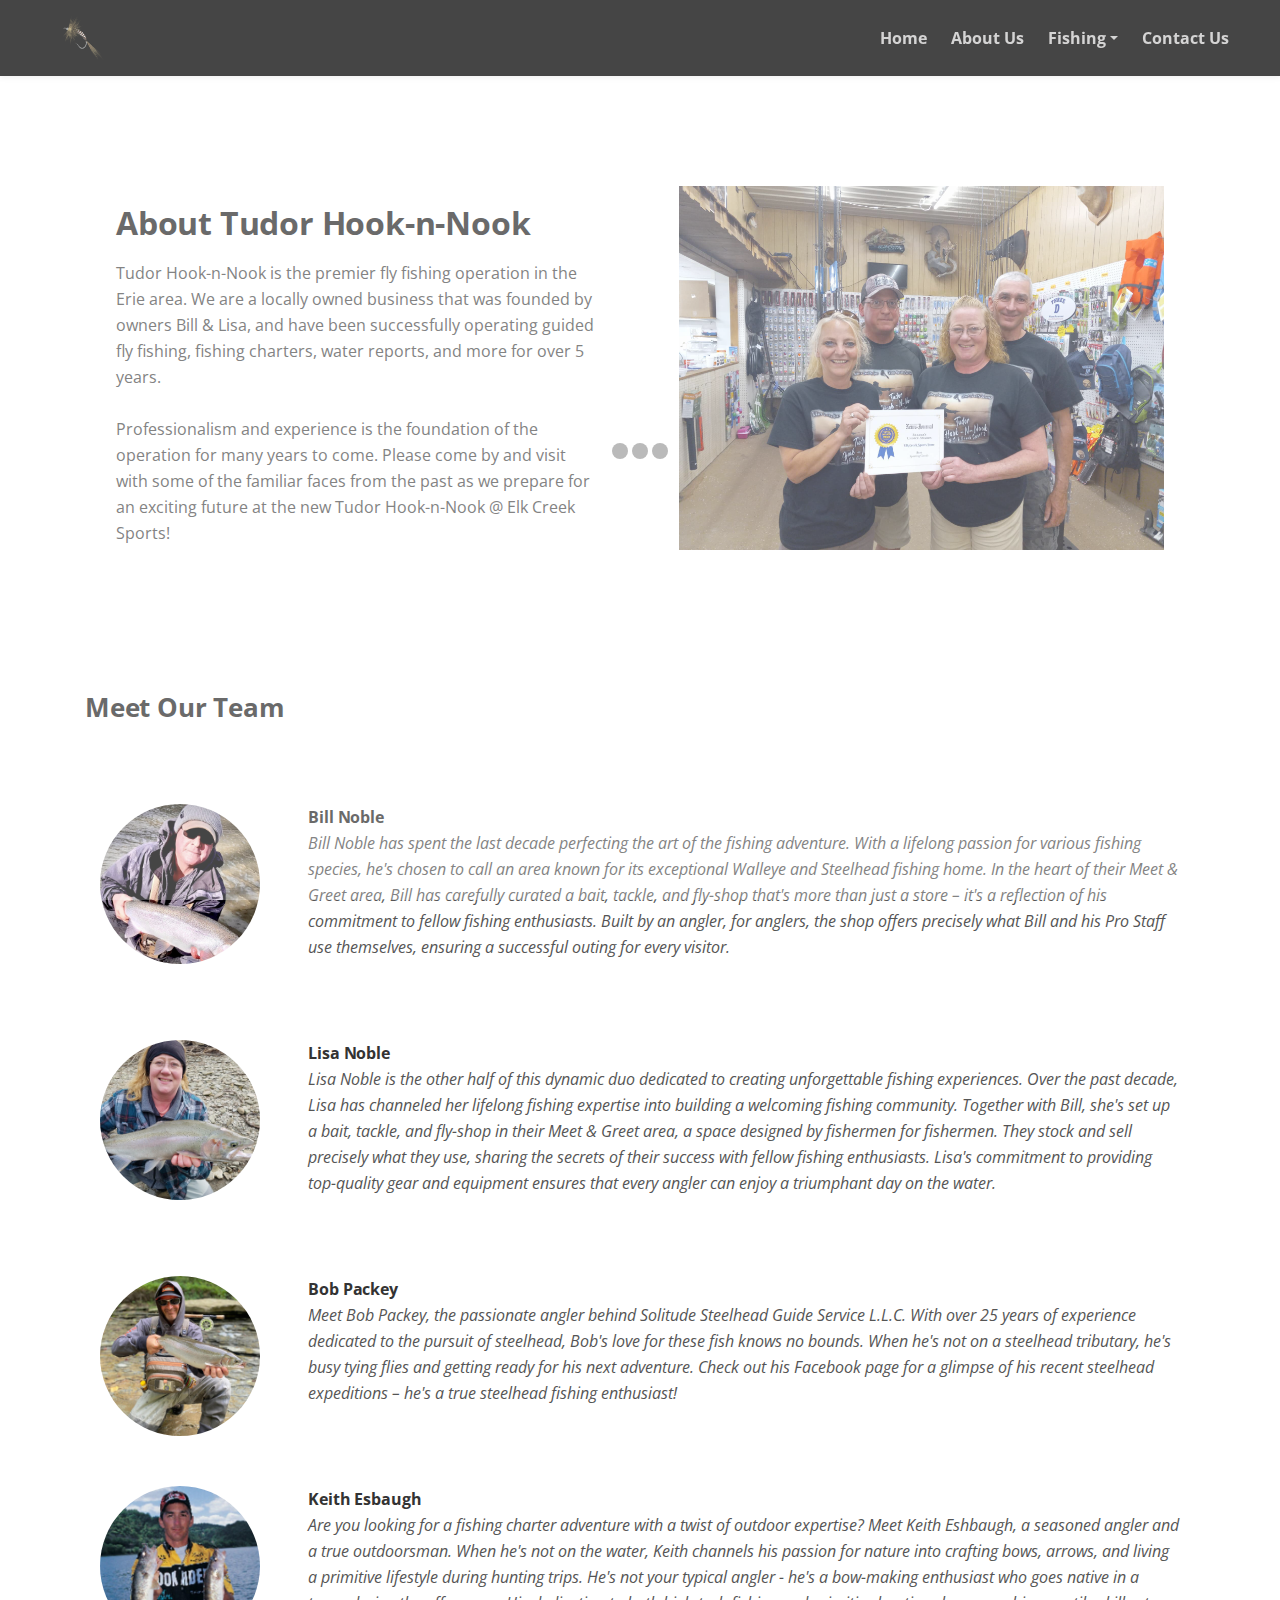
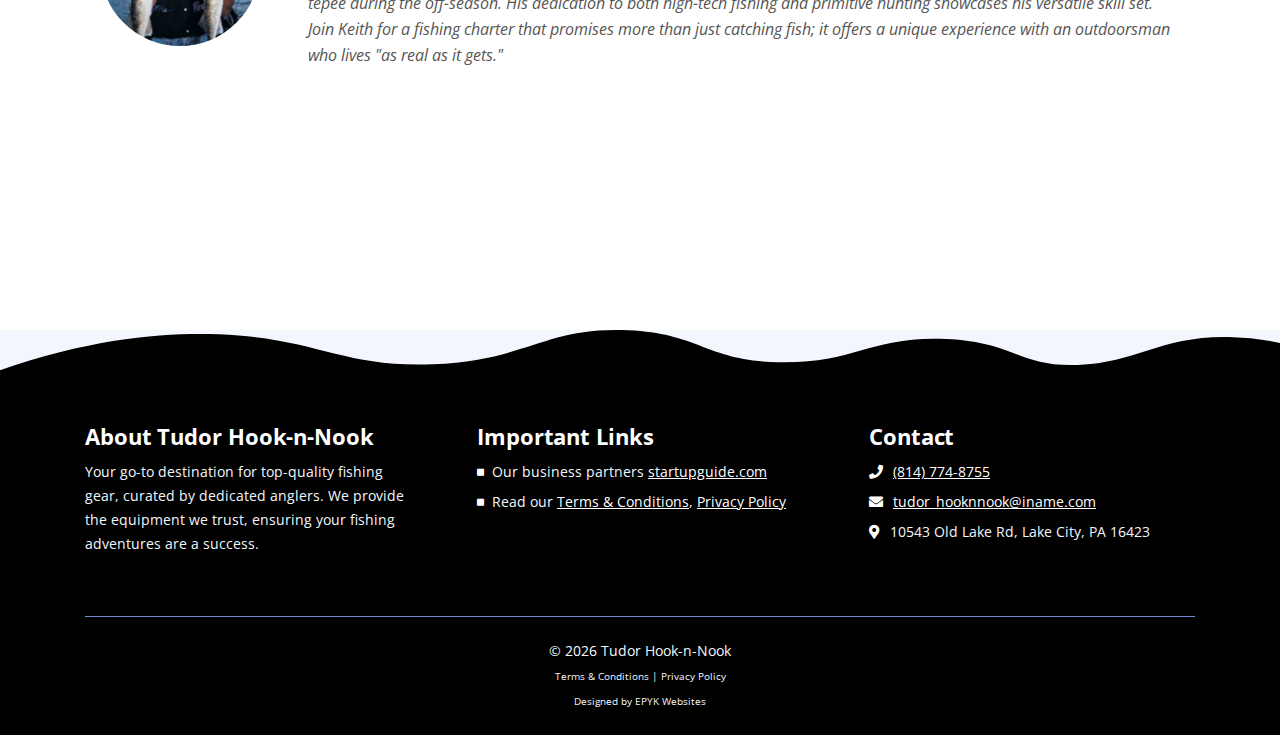
==== commit 3add4baa: "updates" ====
--- a/about.html
+++ b/about.html
@@ -28,8 +28,12 @@
 	<link href="css/magnific-popup.css" rel="stylesheet">
     <link href="css/styles.css" rel="stylesheet">
 	
-	<!-- Favicon  -->
-    <link rel="icon" href="images/favicon.png">
+    <!-- Start favicon.io -->
+    <link rel="apple-touch-icon" sizes="180x180" href="images/uploads/favicon_io/apple-touch-icon.png">
+    <link rel="icon" type="image/png" sizes="32x32" href="images/uploads/favicon_io/favicon-32x32.png">
+    <link rel="icon" type="image/png" sizes="16x16" href="images/uploads/favicon_io/favicon-16x16.png">
+    <link rel="manifest" href="images/uploads/favicon_io/site.webmanifest">
+    <!-- Start favicon.io -->
 </head>
 <body data-spy="scroll" data-target=".fixed-top">
     
@@ -44,12 +48,12 @@
     <!-- end of preloader -->
     
 
-       <!-- Navigation -->
-       <nav class="navbar navbar-expand-lg navbar-dark navbar-custom fixed-top">
+    <!-- Navigation -->
+    <nav class="navbar navbar-expand-lg navbar-dark navbar-custom fixed-top top-nav-collapse">
         <div class="container">
 
             <!-- Text Logo - Use this if you don't have a graphic logo -->
-            <a class="navbar-brand logo-text page-scroll" href="index.html">Tudor Hook-n-Nook</a> 
+            <a class="navbar-brand logo-text page-scroll" href="index.html"><img src="images/uploads/logos/fly.png" style="height:50px"></a>  
 
             <!-- Image Logo -->
             <!-- <a class="navbar-brand logo-image" href="index.html"><img src="images/logo.svg" alt="alternative"></a> -->
@@ -94,16 +98,9 @@
     </nav> <!-- end of navbar -->
     <!-- end of navigation -->
 
-
-
-    <!-- Header -->
-    <header id="header" class="ex-header">
-    </header> <!-- end of ex-header -->
-    <!-- end of header -->
-
-
-
-
+<br />
+<br />
+<br />
 
     <!-- Privacy Content -->
     <div class="ex-basic-2">
@@ -146,8 +143,8 @@
                                                 <img class="img-fluid" src="images/uploads/about/bill-bio.jpg" alt="alternative">
                                             </div> <!-- end of image-wrapper -->
                                             <div class="text-wrapper">
-                                                <div class="testimonial-author">Bill - Owner</div>
-                                                <div class="testimonial-text">I started to use Tudor Hook-n-Nook with the free trial about a year ago and never stopped since then. It does all the repeating marketing tasks and allows me to focus on core development activities like new product research and design. I love it and recommend it to everyone.</div>
+                                                <div class="testimonial-author">Bill Noble</div>
+                                                <div class="testimonial-text">Bill Noble has spent the last decade perfecting the art of the fishing adventure. With a lifelong passion for various fishing species, he's chosen to call an area known for its exceptional Walleye and Steelhead fishing home. In the heart of their Meet & Greet area, Bill has carefully curated a bait, tackle, and fly-shop that's more than just a store – it's a reflection of his commitment to fellow fishing enthusiasts. Built by an angler, for anglers, the shop offers precisely what Bill and his Pro Staff use themselves, ensuring a successful outing for every visitor.</div>
                                             </div> <!-- end of text-wrapper -->
                                         </div> <!-- end of swiper-slide -->
                                         <!-- end of slide -->
@@ -161,15 +158,16 @@
                                                 <img class="img-fluid" src="images/uploads/about/lisa-bio.jpg" alt="alternative">
                                             </div> <!-- end of image-wrapper -->
                                             <div class="text-wrapper">
-                                                <div class="testimonial-author">Lisa - Owner</div>
-                                                <div class="testimonial-text">I started to use Tudor Hook-n-Nook with the free trial about a year ago and never stopped since then. It does all the repeating marketing tasks and allows me to focus on core development activities like new product research and design. I love it and recommend it to everyone.</div>
-                                            </div> <!-- end of text-wrapper -->
-                                        </div> <!-- end of swiper-slide -->
-                                        <!-- end of slide -->
-
-
-                                        <br />
-                                        <br />
+                                                <div class="testimonial-author">Lisa Noble</div>
+                                                <div class="testimonial-text">Lisa Noble is the other half of this dynamic duo dedicated to creating unforgettable fishing experiences. Over the past decade, Lisa has channeled her lifelong fishing expertise into building a welcoming fishing community. Together with Bill, she's set up a bait, tackle, and fly-shop in their Meet & Greet area, a space designed by fishermen for fishermen. They stock and sell precisely what they use, sharing the secrets of their success with fellow fishing enthusiasts. Lisa's commitment to providing top-quality gear and equipment ensures that every angler can enjoy a triumphant day on the water.</div>
+                                            </div> <!-- end of text-wrapper -->
+                                        </div> <!-- end of swiper-slide -->
+                                        <!-- end of slide -->
+
+
+                                        <br />
+                                        <br />
+
 
                                         <!-- Slide -->
                                         <div class="swiper">
@@ -178,13 +176,29 @@
                                             </div> <!-- end of image-wrapper -->
                                             <div class="text-wrapper">
                                                 <div class="testimonial-author">Bob Packey</div>
-                                                <div class="testimonial-text">I started to use Tudor Hook-n-Nook with the free trial about a year ago and never stopped since then. It does all the repeating marketing tasks and allows me to focus on core development activities like new product research and design. I love it and recommend it to everyone.</div>
-                                            </div> <!-- end of text-wrapper -->
-                                        </div> <!-- end of swiper-slide -->
-                                        <!-- end of slide -->
-
-                                        <br />
-                                        <br />          
+                                                <div class="testimonial-text">Meet Bob Packey, the passionate angler behind Solitude Steelhead Guide Service L.L.C. With over 25 years of experience dedicated to the pursuit of steelhead, Bob's love for these fish knows no bounds. When he's not on a steelhead tributary, he's busy tying flies and getting ready for his next adventure. Check out his Facebook page for a glimpse of his recent steelhead expeditions – he's a true steelhead fishing enthusiast!</div>
+                                            </div> <!-- end of text-wrapper -->
+                                        </div> <!-- end of swiper-slide -->
+                                        <!-- end of slide -->
+
+                                        <br />
+                                        <br />
+                                        
+                                        
+                                        <!-- Slide -->
+                                        <div class="swiper">
+                                            <div class="image-wrapper">
+                                                <img class="img-fluid" src="images/uploads/about/keith-bio.jpg" alt="alternative">
+                                            </div> <!-- end of image-wrapper -->
+                                            <div class="text-wrapper">
+                                                <div class="testimonial-author">Keith Esbaugh</div>
+                                                <div class="testimonial-text">Are you looking for a fishing charter adventure with a twist of outdoor expertise? Meet Keith Eshbaugh, a seasoned angler and a true outdoorsman. When he's not on the water, Keith channels his passion for nature into crafting bows, arrows, and living a primitive lifestyle during hunting trips. He's not your typical angler - he's a bow-making enthusiast who goes native in a tepee during the off-season. His dedication to both high-tech fishing and primitive hunting showcases his versatile skill set. Join Keith for a fishing charter that promises more than just catching fish; it offers a unique experience with an outdoorsman who lives "as real as it gets."</div>
+                                            </div> <!-- end of text-wrapper -->
+                                        </div> <!-- end of swiper-slide -->
+                                        <!-- end of slide -->
+
+                                        <br />
+                                        <br />
                                     </div> <!-- end of col -->
                                 </div> <!-- end of row -->
                             </div> <!-- end of container -->
@@ -203,14 +217,14 @@
 
     
     <!-- Footer -->
-    <svg class="ex-footer-frame" data-name="Layer 2" xmlns="http://www.w3.org/2000/svg" preserveAspectRatio="none" viewBox="0 0 1920 79"><defs><style>.cls-2{fill:#142867;}</style></defs><title>footer-frame</title><path class="cls-2" d="M0,72.427C143,12.138,255.5,4.577,328.644,7.943c147.721,6.8,183.881,60.242,320.83,53.737,143-6.793,167.826-68.128,293-60.9,109.095,6.3,115.68,54.364,225.251,57.319,113.58,3.064,138.8-47.711,251.189-41.8,104.012,5.474,109.713,50.4,197.369,46.572,89.549-3.91,124.375-52.563,227.622-50.155A338.646,338.646,0,0,1,1920,23.467V79.75H0V72.427Z" transform="translate(0 -0.188)"/></svg>
+    <svg class="ex-footer-frame" data-name="Layer 2" xmlns="http://www.w3.org/2000/svg" preserveAspectRatio="none" viewBox="0 0 1920 79"><defs><style>.cls-2{fill:black;}</style></defs><title>footer-frame</title><path class="cls-2" d="M0,72.427C143,12.138,255.5,4.577,328.644,7.943c147.721,6.8,183.881,60.242,320.83,53.737,143-6.793,167.826-68.128,293-60.9,109.095,6.3,115.68,54.364,225.251,57.319,113.58,3.064,138.8-47.711,251.189-41.8,104.012,5.474,109.713,50.4,197.369,46.572,89.549-3.91,124.375-52.563,227.622-50.155A338.646,338.646,0,0,1,1920,23.467V79.75H0V72.427Z" transform="translate(0 -0.188)"/></svg>
     <div class="footer">
         <div class="container">
             <div class="row">
                 <div class="col-md-4">
                     <div class="footer-col first">
                         <h4>About Tudor Hook-n-Nook</h4>
-                        <p class="p-small">We're passionate about offering some of the best business growth services for start more words</p>
+                        <p class="p-small">Your go-to destination for top-quality fishing gear, curated by dedicated anglers. We provide the equipment we trust, ensuring your fishing adventures are a success.</p>
                     </div>
                 </div> <!-- end of col -->
                 <div class="col-md-4">
@@ -234,11 +248,11 @@
                         <ul class="list-unstyled li-space-lg p-small">
                             <li class="media">
                                 <i class="fas fa-phone"></i>
-                                <div class="media-body"><a  title="Call Erie DJ Company" href="tel:814-774-8755" data-rel="external" class="white">(814) 774-8755</a></div>
+                                <div class="media-body"><a  title="Call Tudor Hook-n-Nook" href="tel:814-774-8755" data-rel="external" class="white">(814) 774-8755</a></div>
                             </li>
                             <li class="media">
                                 <i class="fas fa-envelope"></i>
-                                <div class="media-body"><a class="white" href="mailto:contact@Tudor Hook-n-Nook.com">tudor_hooknnok@iname.com</a></div>
+                                <div class="media-body"><a class="white" href="mailto:tudor_hooknnook@iname.com">tudor_hooknnook@iname.com</a></div>
                             </li>
                             <li class="media">
                                 <i class="fas fa-map-marker-alt"></i>
--- a/css/styles.css
+++ b/css/styles.css
@@ -30,7 +30,7 @@
 
 /*****************************************
 Colors:
-- Backgrounds, buttons, bullets, icons - blue #142867
+- Backgrounds, buttons, bullets, icons - blue black
 - Backgrounds, light button, light body text - light gray #f3f7fd
 - Headings text - black #333
 - Body text - dark gray #555
@@ -96,7 +96,7 @@
 }
 
 .above-heading {
-	color: #142867;
+	color: black;
 	font: 700 0.75rem/0.875rem "Open Sans", sans-serif;
 	text-align: center;
 }
@@ -145,15 +145,15 @@
 }
 
 .blue {
-	color: #142867;
+	color: black;
 }
 
 .btn-solid-reg {
 	display: inline-block;
 	padding: 1.1875rem 2.125rem 1.1875rem 2.125rem;
-	border: 0.125rem solid #142867;
+	border: 0.125rem solid black;
 	border-radius: 2rem;
-	background-color: #142867;
+	background-color: black;
 	color: #fff;
 	font: 700 0.875rem/0 "Open Sans", sans-serif;
 	text-decoration: none;
@@ -162,16 +162,16 @@
 
 .btn-solid-reg:hover {
 	background-color: transparent;
-	color: #142867;
+	color: black;
 	text-decoration: none;
 }
 
 .btn-solid-lg {
 	display: inline-block;
 	padding: 1.375rem 2.625rem 1.375rem 2.625rem;
-	border: 0.125rem solid #142867;
+	border: 0.125rem solid black;
 	border-radius: 2rem;
-	background-color: #142867;
+	background-color: black;
 	color: #fff;
 	font: 700 0.875rem/0 "Open Sans", sans-serif;
 	text-decoration: none;
@@ -180,24 +180,24 @@
 
 .btn-solid-lg:hover {
 	background-color: transparent;
-	color: #142867;
+	color: black;
 	text-decoration: none;
 }
 
 .btn-outline-reg {
 	display: inline-block;
 	padding: 1.1875rem 2.125rem 1.1875rem 2.125rem;
-	border: 0.125rem solid #142867;
+	border: 0.125rem solid black;
 	border-radius: 2rem;
 	background-color: transparent;
-	color: #142867;
+	color: black;
 	font: 700 0.875rem/0 "Open Sans", sans-serif;
 	text-decoration: none;
 	transition: all 0.2s;
 }
 
 .btn-outline-reg:hover {
-	background-color: #142867;
+	background-color: black;
 	color: #fff;
 	text-decoration: none;
 }
@@ -205,17 +205,17 @@
 .btn-outline-lg {
 	display: inline-block;
 	padding: 1.375rem 2.625rem 1.375rem 2.625rem;
-	border: 0.125rem solid #142867;
+	border: 0.125rem solid black;
 	border-radius: 2rem;
 	background-color: transparent;
-	color: #142867;
+	color: black;
 	font: 700 0.875rem/0 "Open Sans", sans-serif;
 	text-decoration: none;
 	transition: all 0.2s;
 }
 
 .btn-outline-lg:hover {
-	background-color: #142867;
+	background-color: black;
 	color: #fff;
 	text-decoration: none;
 }
@@ -223,17 +223,17 @@
 .btn-outline-sm {
 	display: inline-block;
 	padding: 0.875rem 1.5rem 0.875rem 1.5rem;
-	border: 0.125rem solid #142867;
+	border: 0.125rem solid black;
 	border-radius: 2rem;
 	background-color: transparent;
-	color: #142867;
+	color: black;
 	font: 700 0.875rem/0 "Open Sans", sans-serif;
 	text-decoration: none;
 	transition: all 0.2s;
 }
 
 .btn-outline-sm:hover {
-	background-color: #142867;
+	background-color: black;
 	color: #fff;
 	text-decoration: none;
 }
@@ -381,9 +381,9 @@
 	display: inline-block;
 	width: 100%;
 	height: 3.125rem;
-	border: 1px solid #142867;
+	border: 1px solid black;
 	border-radius: 1.5rem;
-	background-color: #142867;
+	background-color: black;
 	color: #fff;
 	font: 700 0.875rem/0 "Open Sans", sans-serif;
 	cursor: pointer;
@@ -392,7 +392,7 @@
 
 .form-control-submit-button:hover {
 	background-color: transparent;
-	color: #142867;
+	color: black;
 }
 
 /* Form Success And Error Message Formatting */
@@ -612,7 +612,7 @@
 	width: 1rem;
 	height: 1rem;
 	border-radius: 100%;
-	background-color: #142867;
+	background-color: black;
 	-webkit-animation: sk-bouncedelay 1.4s infinite ease-in-out both;
 	animation: sk-bouncedelay 1.4s infinite ease-in-out both;
 }
@@ -649,7 +649,7 @@
 /*     03. Navigation     */
 /**************************/
 .navbar-custom {
-	background-color: #142867;
+	background-color: black;
 	box-shadow: 0 0.0625rem 0.375rem 0 rgba(0, 0, 0, 0.1);
 	font: 700 1rem/0.875rem "Open Sans", sans-serif;
 	transition: all 0.2s;
@@ -715,7 +715,7 @@
 	margin-top: 0;
 	border: none;
 	border-radius: 0.25rem;
-	background-color: #142867;
+	background-color: black;
 }
 
 .navbar-custom .dropdown-item {
@@ -726,7 +726,7 @@
 }
 
 .navbar-custom .dropdown-item:hover {
-	background-color: #142867;
+	background-color: black;
 	color: #fff;
 	opacity: 1;
 }
@@ -751,7 +751,7 @@
 
 .navbar-custom .nav-item .btn-outline-sm:hover {
 	background-color: #fff;
-	color: #142867;
+	color: black;
 }
 
 .navbar-custom .navbar-toggler {
@@ -783,7 +783,7 @@
 /*    04. Header     */
 /*********************/
 .header {
-	background-color: #142867;
+	background-color: #fff;
 }
 
 .header .header-content {
@@ -814,7 +814,7 @@
 	margin-left: 0.5rem;
 	border-color: #f3f7fd;
 	background-color: #f3f7fd;
-	color: #142867;
+	color: black;
 }
 
 .header .btn-solid-lg:hover {
@@ -829,7 +829,7 @@
 
 .header .btn-outline-lg:hover {
 	background-color: #f3f7fd;
-	color: #142867;
+	color: black;
 }
 
 .header-frame {
@@ -925,7 +925,7 @@
 .tabs .nav-link:hover,
 .tabs .nav-link.active {
 	background: transparent;
-	color: #142867;
+	color: black;
 }
 
 .tabs .nav-link .fas {
@@ -937,7 +937,7 @@
 }
 
 .tabs .list-unstyled .fas {
-	color: #142867;
+	color: black;
 	font-size: 0.5rem;
 	line-height: 1.625rem;
 }
@@ -1005,7 +1005,7 @@
 	margin-bottom: 0.875rem;
 	margin-left: 0;
 	border: 0;
-	background-color: #142867;
+	background-color: black;
 	text-align: left;
 }
 
@@ -1014,7 +1014,7 @@
 }
 
 .lightbox-basic .list-unstyled .fas {
-	color:#142867;
+	color:black;
 	font-size: 0.5rem;
 	line-height: 1.625rem;
 }
@@ -1038,7 +1038,7 @@
 }
 
 .lightbox-basic .btn-solid-reg.mfp-close:hover {
-	color: #142867;
+	color: black;
 }
 /* end of signup Button */
 
@@ -1048,7 +1048,7 @@
 	width: auto;
 	height: auto;
 	margin-left: 0.375rem;
-	color: #142867;
+	color: black;
 	opacity: 1;
 }
 
@@ -1084,7 +1084,7 @@
 }
 
 .basic-1 .list-unstyled .fas {
-	color: #142867;
+	color: black;
 	font-size: 0.5rem;
 	line-height: 1.625rem;
 }
@@ -1143,7 +1143,7 @@
 	width: 4.75rem;
 	height: 4.75rem;
 	border-radius: 50%;
-	background: #142867;
+	background: black;
 	animation: pulse-border 1500ms ease-out infinite;
 	-webkit-transform: translateX(-50%) translateY(-50%);
 	-ms-transform: translateX(-50%) translateY(-50%);
@@ -1160,7 +1160,7 @@
 	width: 4.375rem;
 	height: 4.375rem;
 	border-radius: 50%;
-	background: #142867;
+	background: black;
 	transition: all 200ms;
 	-webkit-transform: translateX(-50%) translateY(-50%);
 	-ms-transform: translateX(-50%) translateY(-50%);
@@ -1226,7 +1226,7 @@
 
 .cards-2 .card .card-title {
 	margin-bottom: 0.5rem;
-	color: #142867;
+	color: black;
 	font: 700 1.125rem/1.5rem "Open Sans", sans-serif;
 }
 
@@ -1267,7 +1267,7 @@
 }
 
 .cards-2 .card .list-unstyled .fas {
-	color: #142867;
+	color: black;
 	font-size: 0.875rem;
 	line-height: 1.625rem;
 }
@@ -1381,12 +1381,12 @@
 }
 
 .form .fa-stack .fa-stack-2x {
-	color: #142867;
+	color: black;
 	transition: all 0.2s ease;
 }
 
 .form .fa-stack:hover .fa-stack-1x {
-	color: #142867;
+	color: black;
 }
 
 .form .fa-stack:hover .fa-stack-2x {
@@ -1405,7 +1405,7 @@
 .footer {
 	padding-top: 3rem;
 	padding-bottom: 0.5rem;
-	background-color: #142867;
+	background-color: black;
 }
 
 .footer .footer-col {
@@ -1454,7 +1454,7 @@
 .copyright {
 	padding-top: 1rem;
 	padding-bottom: 0.375rem;
-	background-color: #142867;
+	background-color: black;
 	text-align: center;
 }
 
@@ -1498,7 +1498,7 @@
 .ex-header {
 	padding-top: 8rem;
 	padding-bottom: 5rem;
-	background-color: #142867;
+	background-color: black;
 	text-align: center;
 }
 
@@ -1556,7 +1556,7 @@
 }
 
 .ex-basic-2 .list-unstyled .fas {
-	color: #142867;
+	color: black;
 	font-size: 0.5rem;
 	line-height: 1.625rem;
 }
@@ -1585,7 +1585,7 @@
 /****************************************/
 .ex-2-header {
 	padding-top: 9rem;
-	background-color: #142867;
+	background-color: black;
 	text-align: center;
 	min-height: 100vh;
 }
@@ -1746,7 +1746,7 @@
 
 	.navbar-custom.top-nav-collapse {
         padding: 0.5rem 1.5rem 0.5rem 2rem;
-		background-color: #142867;
+		background-color: black;
 		box-shadow: 0 0.0625rem 0.375rem 0 rgba(0, 0, 0, 0.1);
 	}
 
@@ -1854,7 +1854,7 @@
 	
 	.tabs .nav-link:hover,
 	.tabs .nav-link.active {
-		border-bottom: 2px solid #142867;
+		border-bottom: 2px solid black;
 	}
 
 	.tabs .image-container {
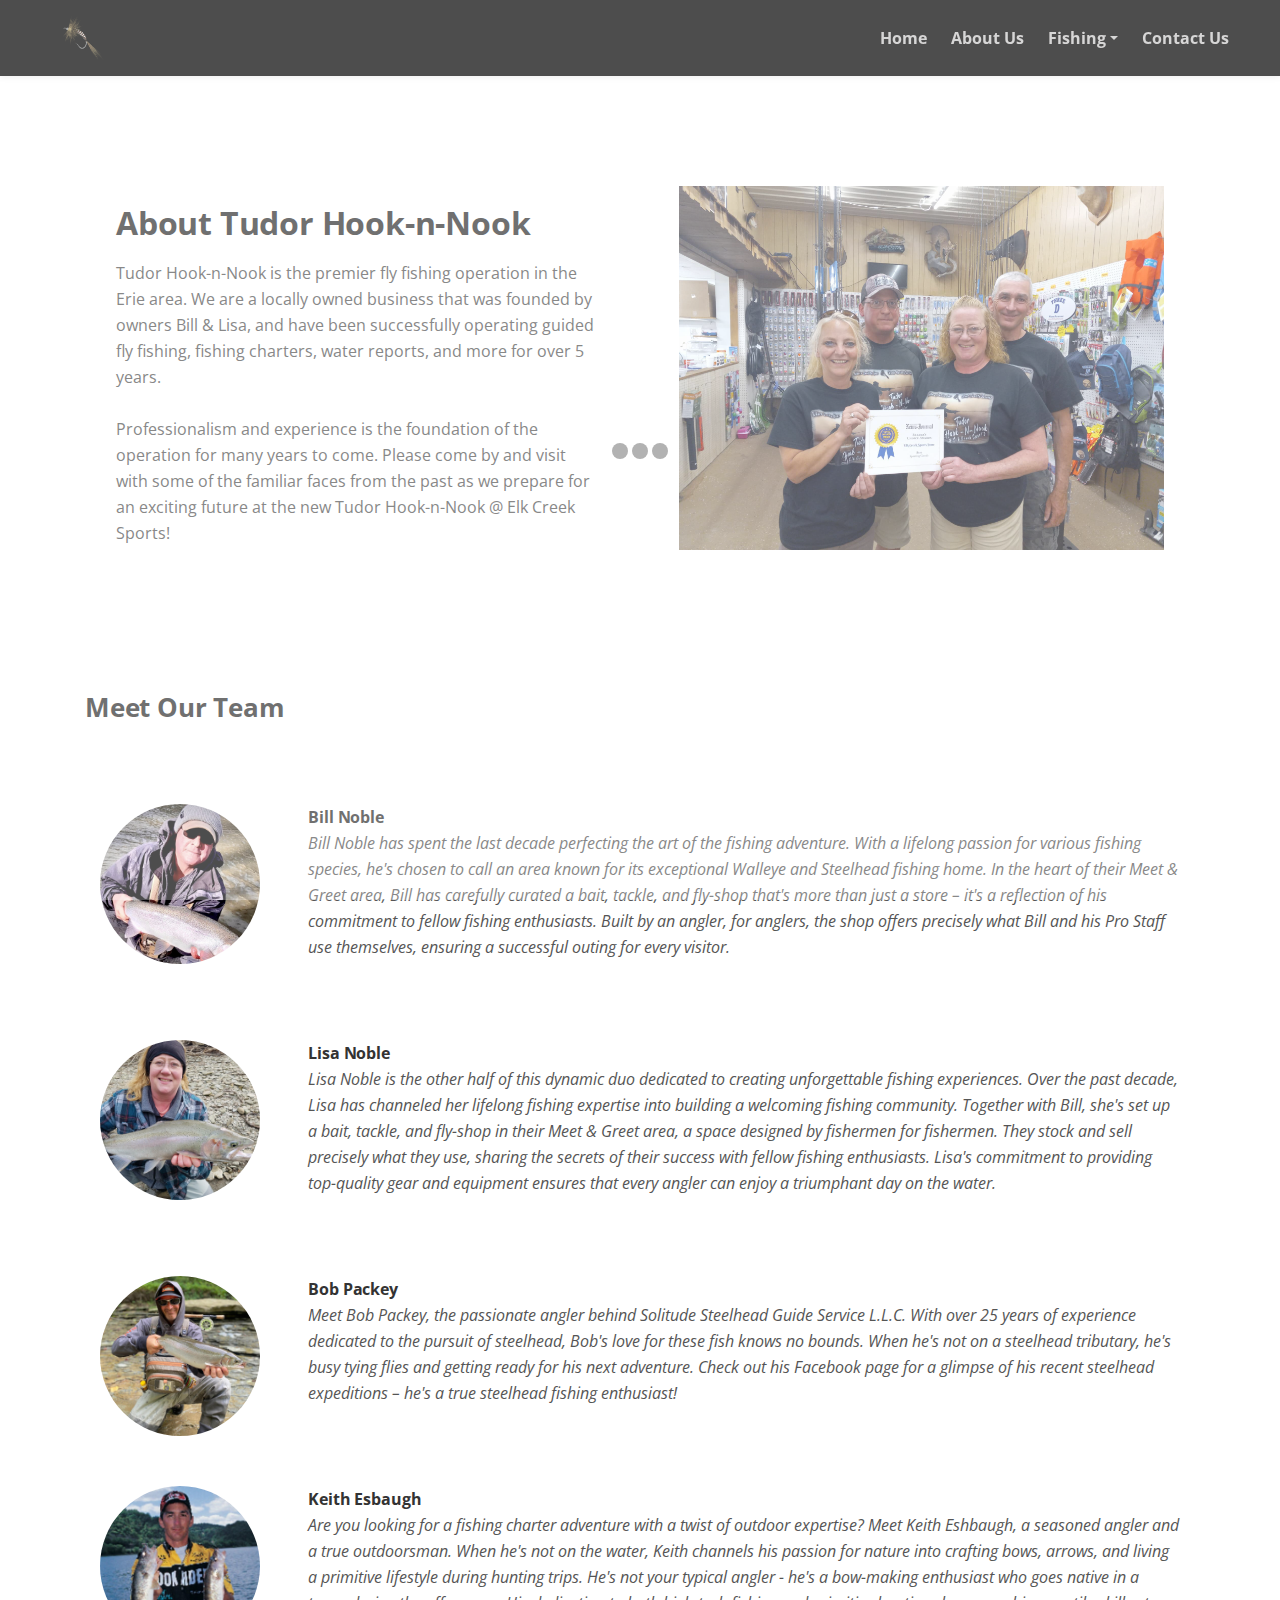
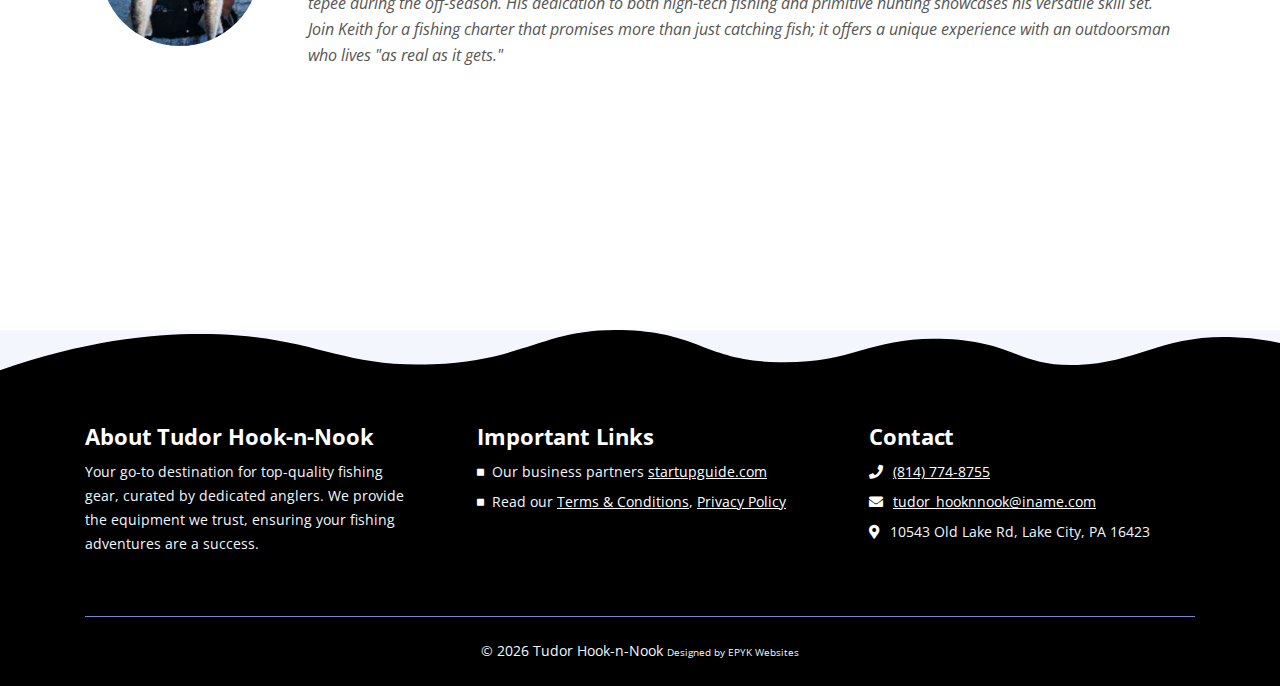
==== commit a64dd9b4: "add contact page" ====
--- a/about.html
+++ b/about.html
@@ -53,7 +53,7 @@
         <div class="container">
 
             <!-- Text Logo - Use this if you don't have a graphic logo -->
-            <a class="navbar-brand logo-text page-scroll" href="index.html"><img src="images/uploads/logos/fly.png" style="height:50px"></a>  
+            <a class="navbar-brand logo-text page-scroll" href="https://www.tudorhooknnook.com/"><img src="images/uploads/logos/fly.png" style="height:50px"></a>  
 
             <!-- Image Logo -->
             <!-- <a class="navbar-brand logo-image" href="index.html"><img src="images/logo.svg" alt="alternative"></a> -->
@@ -71,7 +71,7 @@
                         <a class="nav-link page-scroll" href="index.html">Home <span class="sr-only">(current)</span></a>
                     </li>
                     <li class="nav-item">
-                        <a class="nav-link page-scroll" href="about.html">About Us</a>
+                        <a class="nav-link page-scroll" href="/about">About Us</a>
                     </li>
                     
                     <!-- Dropdown Menu -->          
@@ -89,7 +89,7 @@
 
 
                     <li class="nav-item">
-                        <a class="nav-link page-scroll" href="index.html">Contact Us</a>
+                        <a class="nav-link page-scroll" href="/contact">Contact Us</a>
                     </li>
                 </ul>
                 
@@ -273,9 +273,6 @@
             <div class="row">
                 <div class="col-lg-12">
                     <p class="p-small">&copy; <script>document.write(new Date().getFullYear());</script>&nbsp;Tudor Hook-n-Nook
-                        <br />
-                        <font size="0.5"><a href="/terms-and-conditions">Terms & Conditions</a> | <a href="/privacy-policy">Privacy Policy</a></font>
-                        <br />
                         <font size="0 .5">Designed by <a href="https://www.epykwebsites.com">EPYK Websites</a></font>
                     </p>
                 </div> <!-- end of col -->
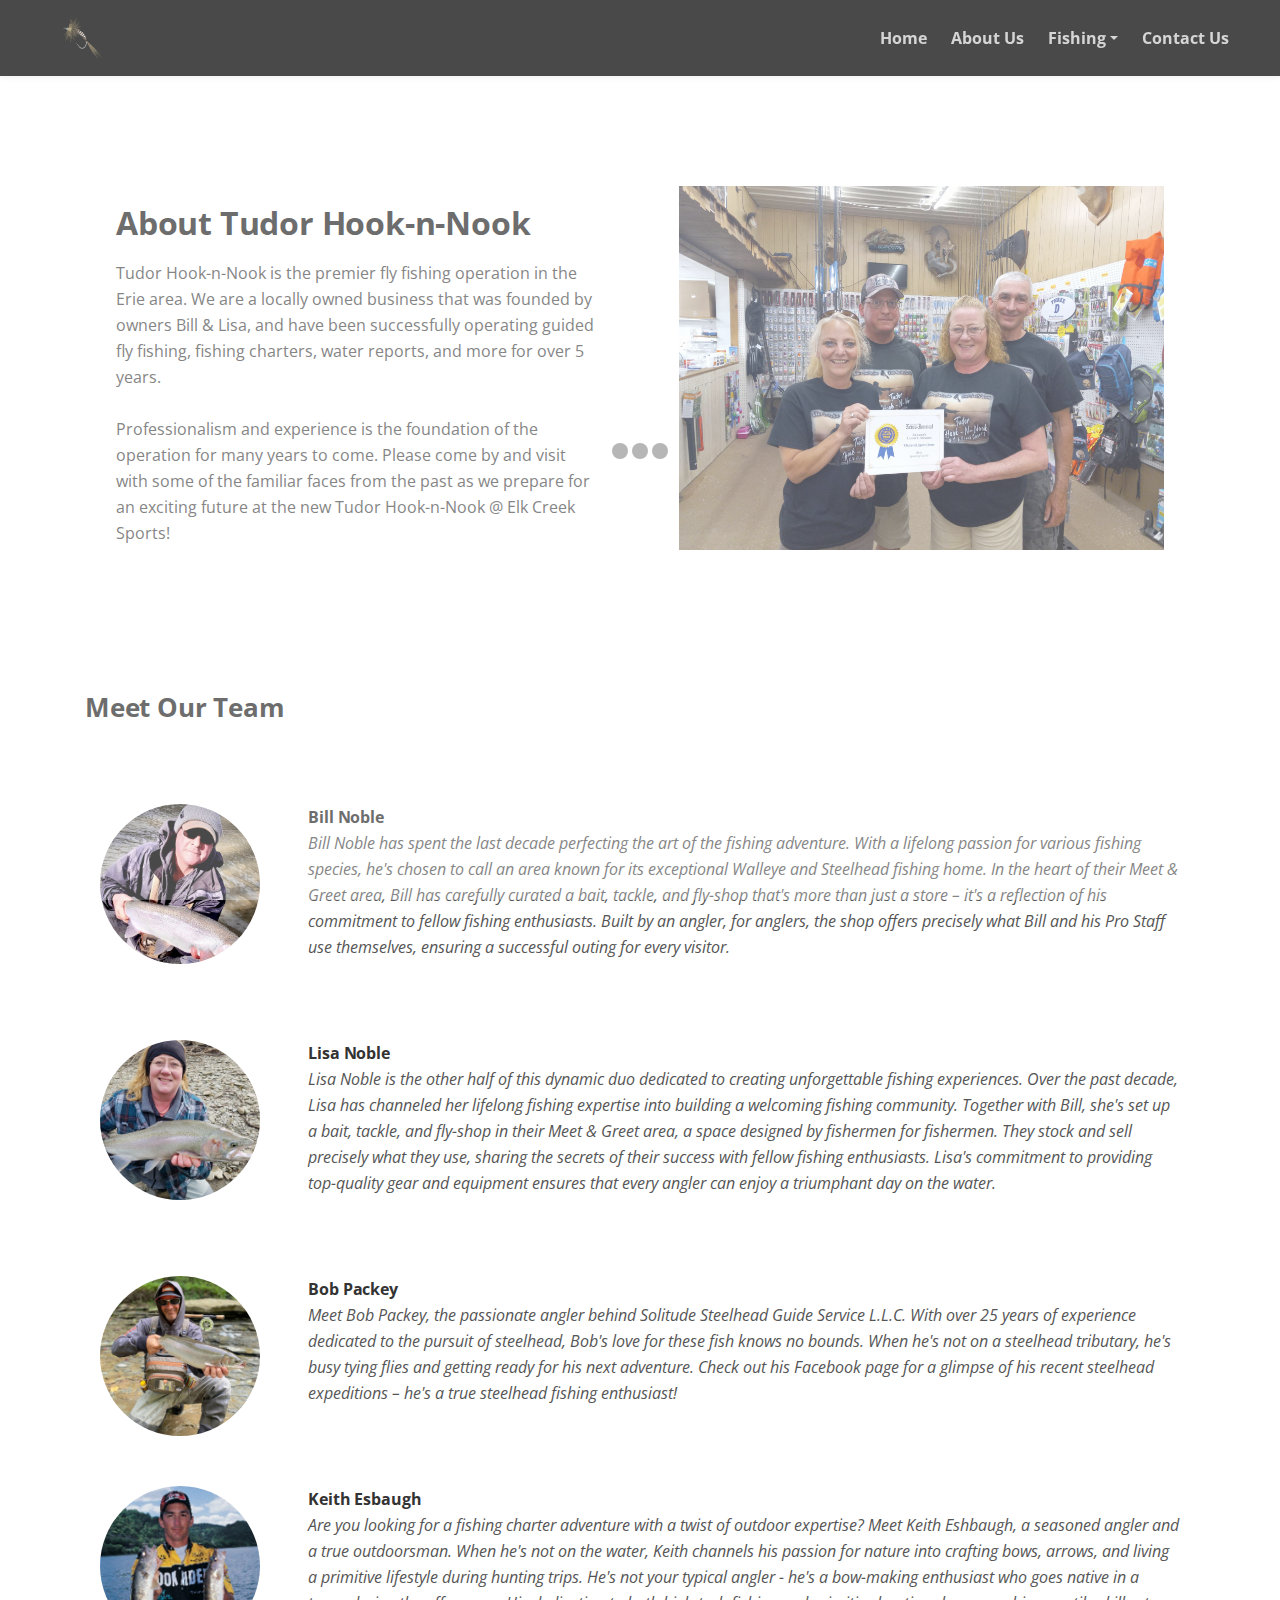
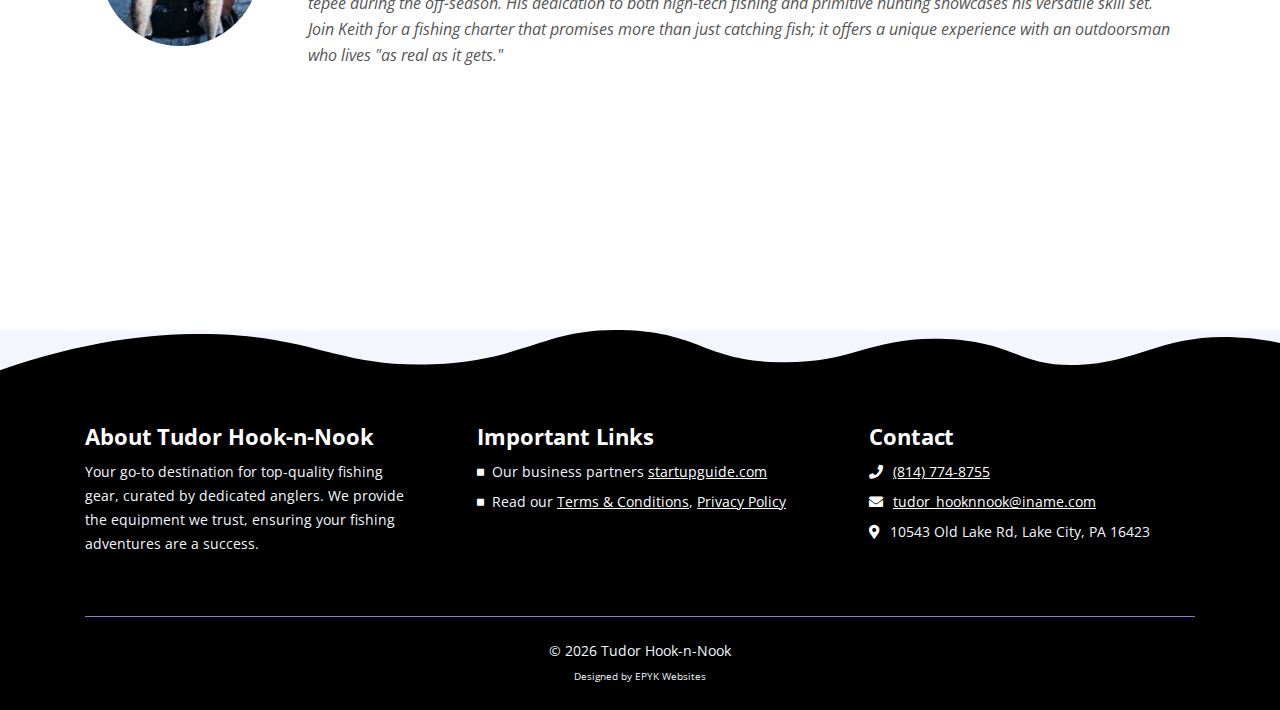
==== commit cbed0b8e: "update" ====
--- a/about.html
+++ b/about.html
@@ -68,7 +68,7 @@
             <div class="collapse navbar-collapse" id="navbarsExampleDefault">
                 <ul class="navbar-nav ml-auto">
                     <li class="nav-item">
-                        <a class="nav-link page-scroll" href="index.html">Home <span class="sr-only">(current)</span></a>
+                        <a class="nav-link page-scroll" href="https://www.tudorhooknnook.com/">Home <span class="sr-only">(current)</span></a>
                     </li>
                     <li class="nav-item">
                         <a class="nav-link page-scroll" href="/about">About Us</a>
@@ -273,6 +273,7 @@
             <div class="row">
                 <div class="col-lg-12">
                     <p class="p-small">&copy; <script>document.write(new Date().getFullYear());</script>&nbsp;Tudor Hook-n-Nook
+                        <br />
                         <font size="0 .5">Designed by <a href="https://www.epykwebsites.com">EPYK Websites</a></font>
                     </p>
                 </div> <!-- end of col -->
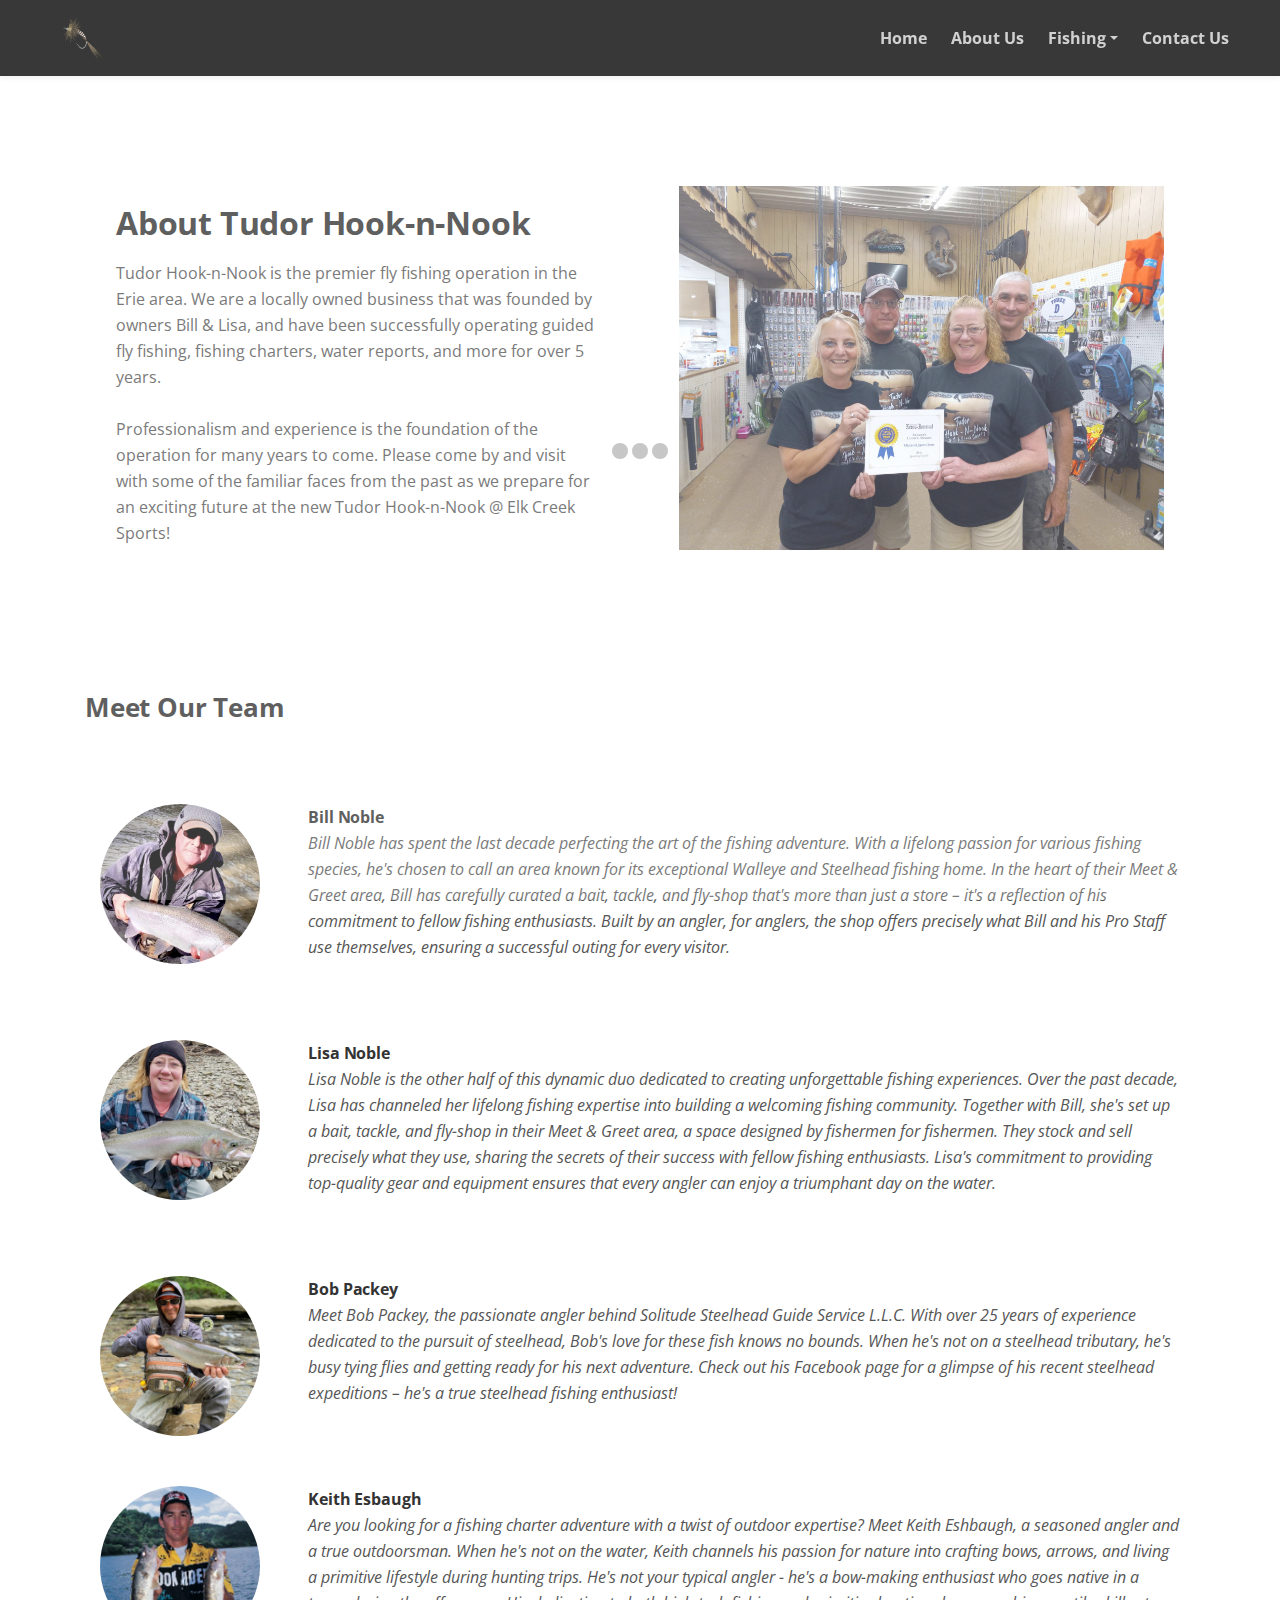
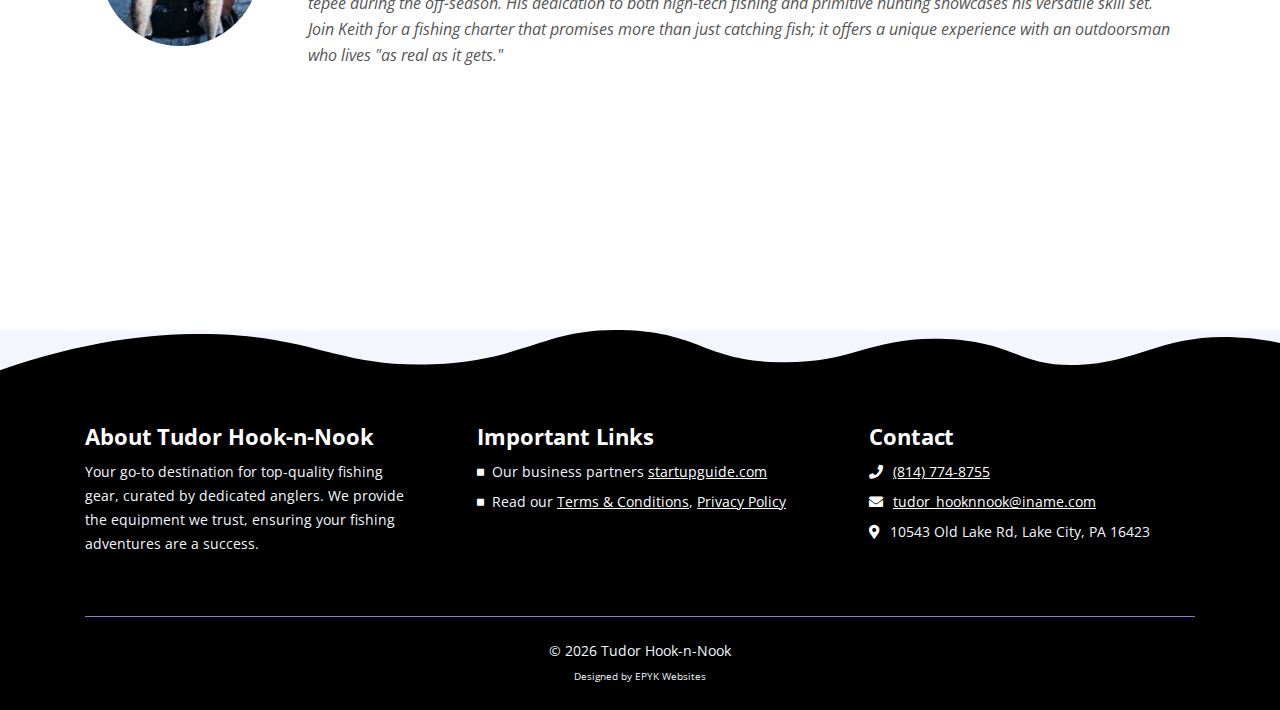
==== commit 9af05582: "Add Store" ====
--- a/about.html
+++ b/about.html
@@ -80,7 +80,7 @@
                         <div class="dropdown-menu" aria-labelledby="navbarDropdown">
                             <a class="dropdown-item" href="index.html#features"><span class="item-text">Gear & Tackle</span></a>
                             <div class="dropdown-items-divide-hr"></div>
-                            <a class="dropdown-item" href="index.html#features"><span class="item-text">Guided Tours</span></a>
+                            <a class="dropdown-item" href="https://solitudesteelheadguideservice.wordpress.com/"><span class="item-text">Guided Tours</span></a>
                             <div class="dropdown-items-divide-hr"></div>
                             <a class="dropdown-item" href="index.html#features"><span class="item-text">Fishing Charters</span></a>
                         </div>
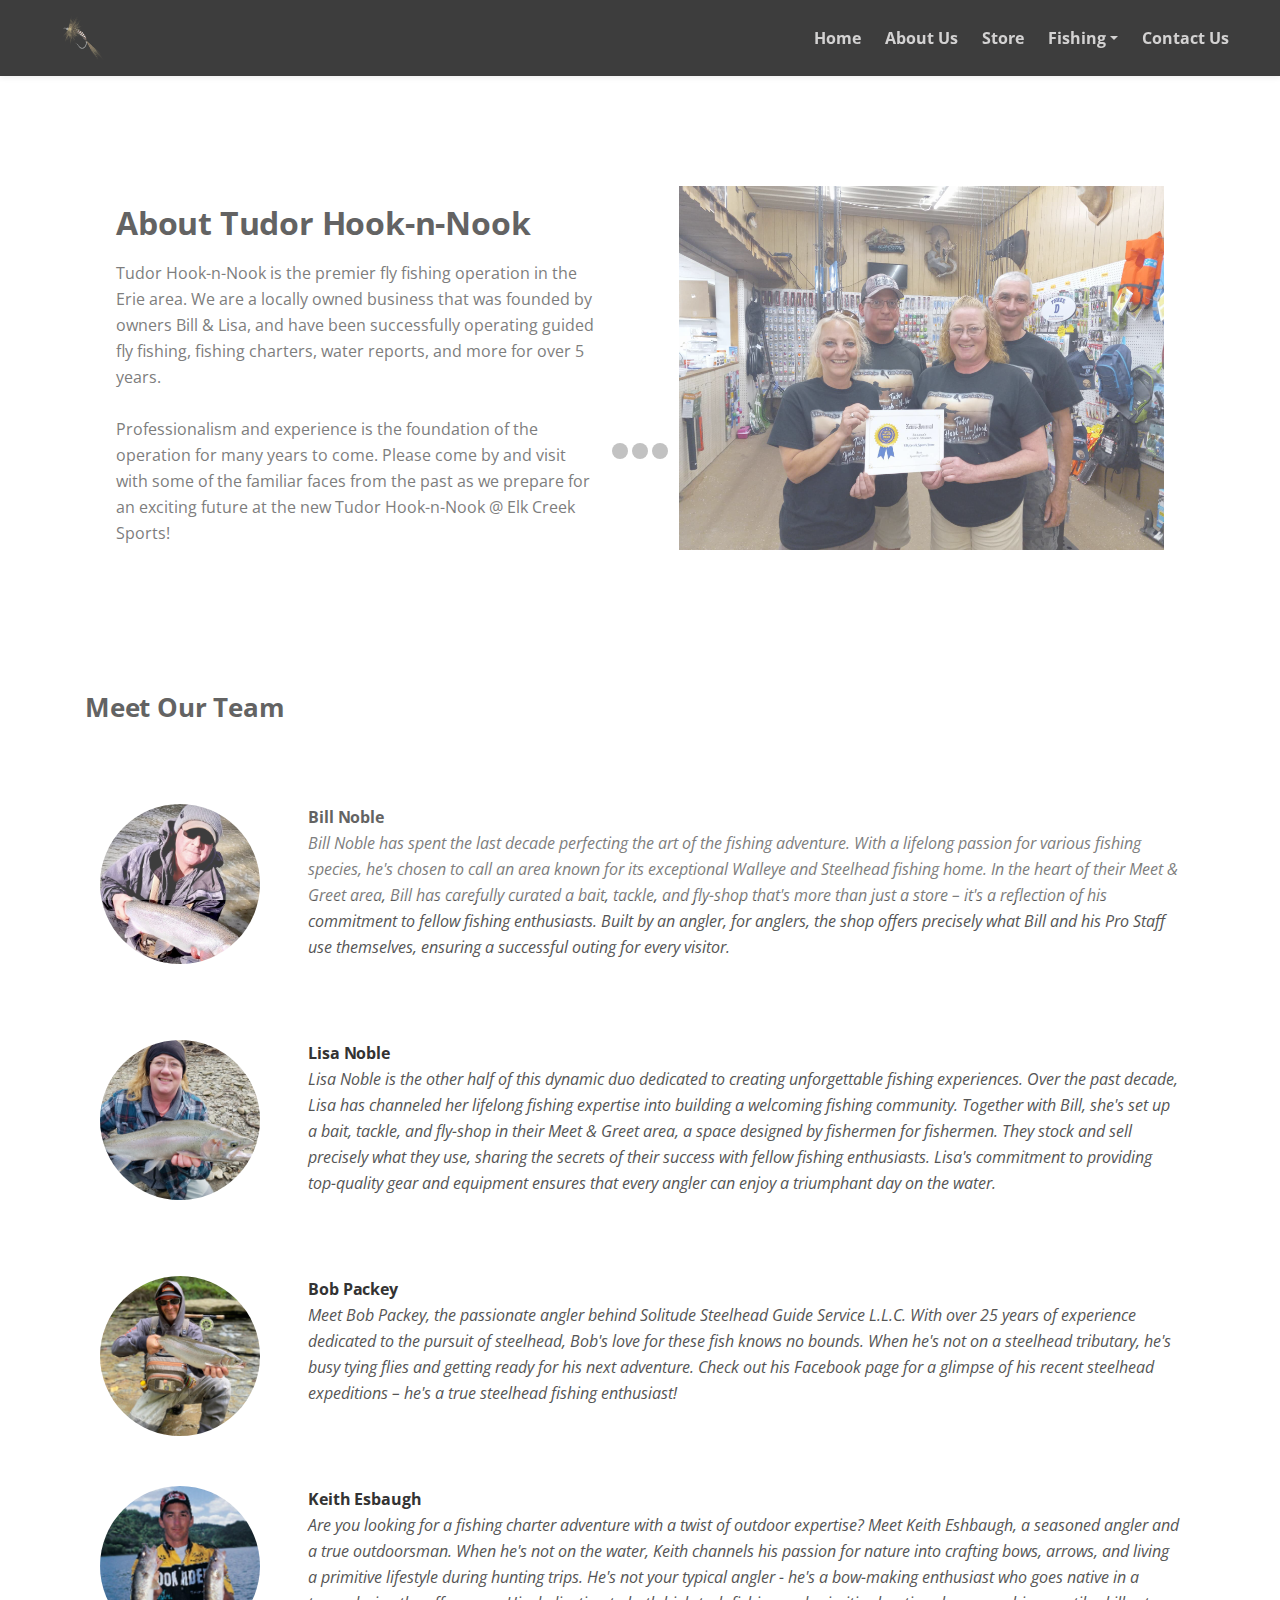
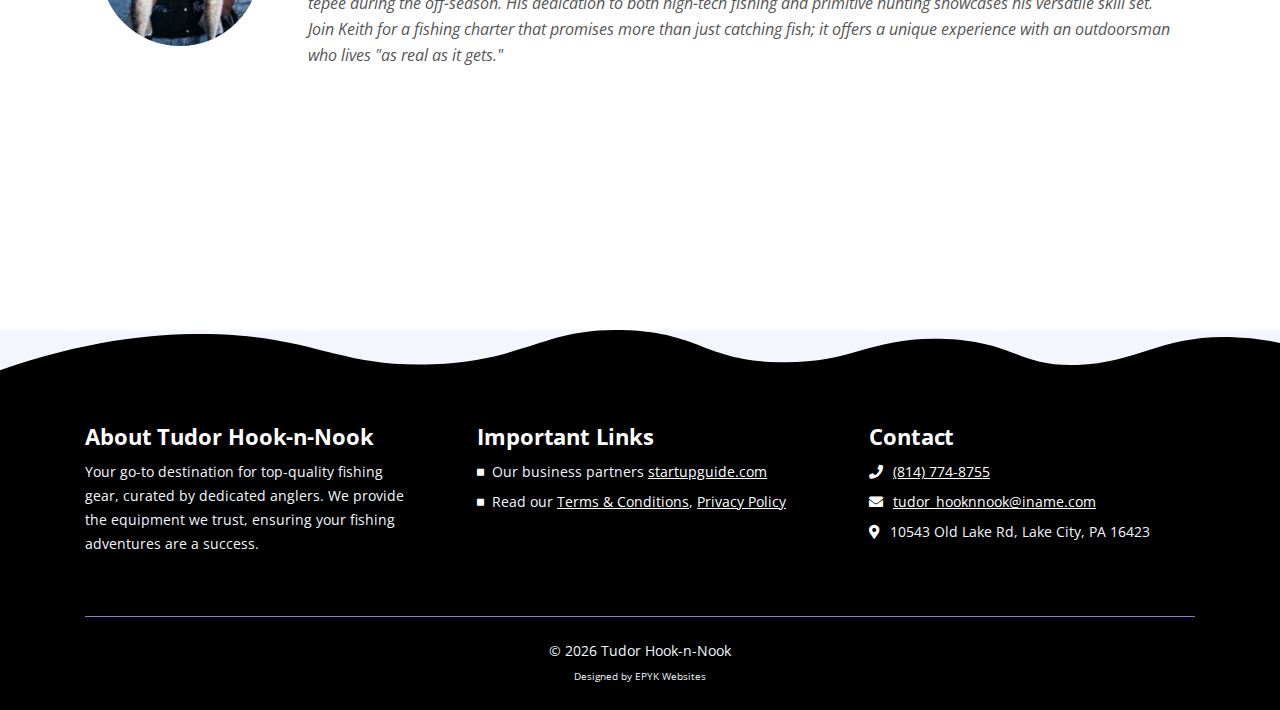
==== commit 4d861c62: "update header navs" ====
--- a/about.html
+++ b/about.html
@@ -72,6 +72,9 @@
                     </li>
                     <li class="nav-item">
                         <a class="nav-link page-scroll" href="/about">About Us</a>
+                    </li>
+                    <li class="nav-item">
+                        <a class="nav-link page-scroll" href="/store">Store</a>
                     </li>
                     
                     <!-- Dropdown Menu -->          
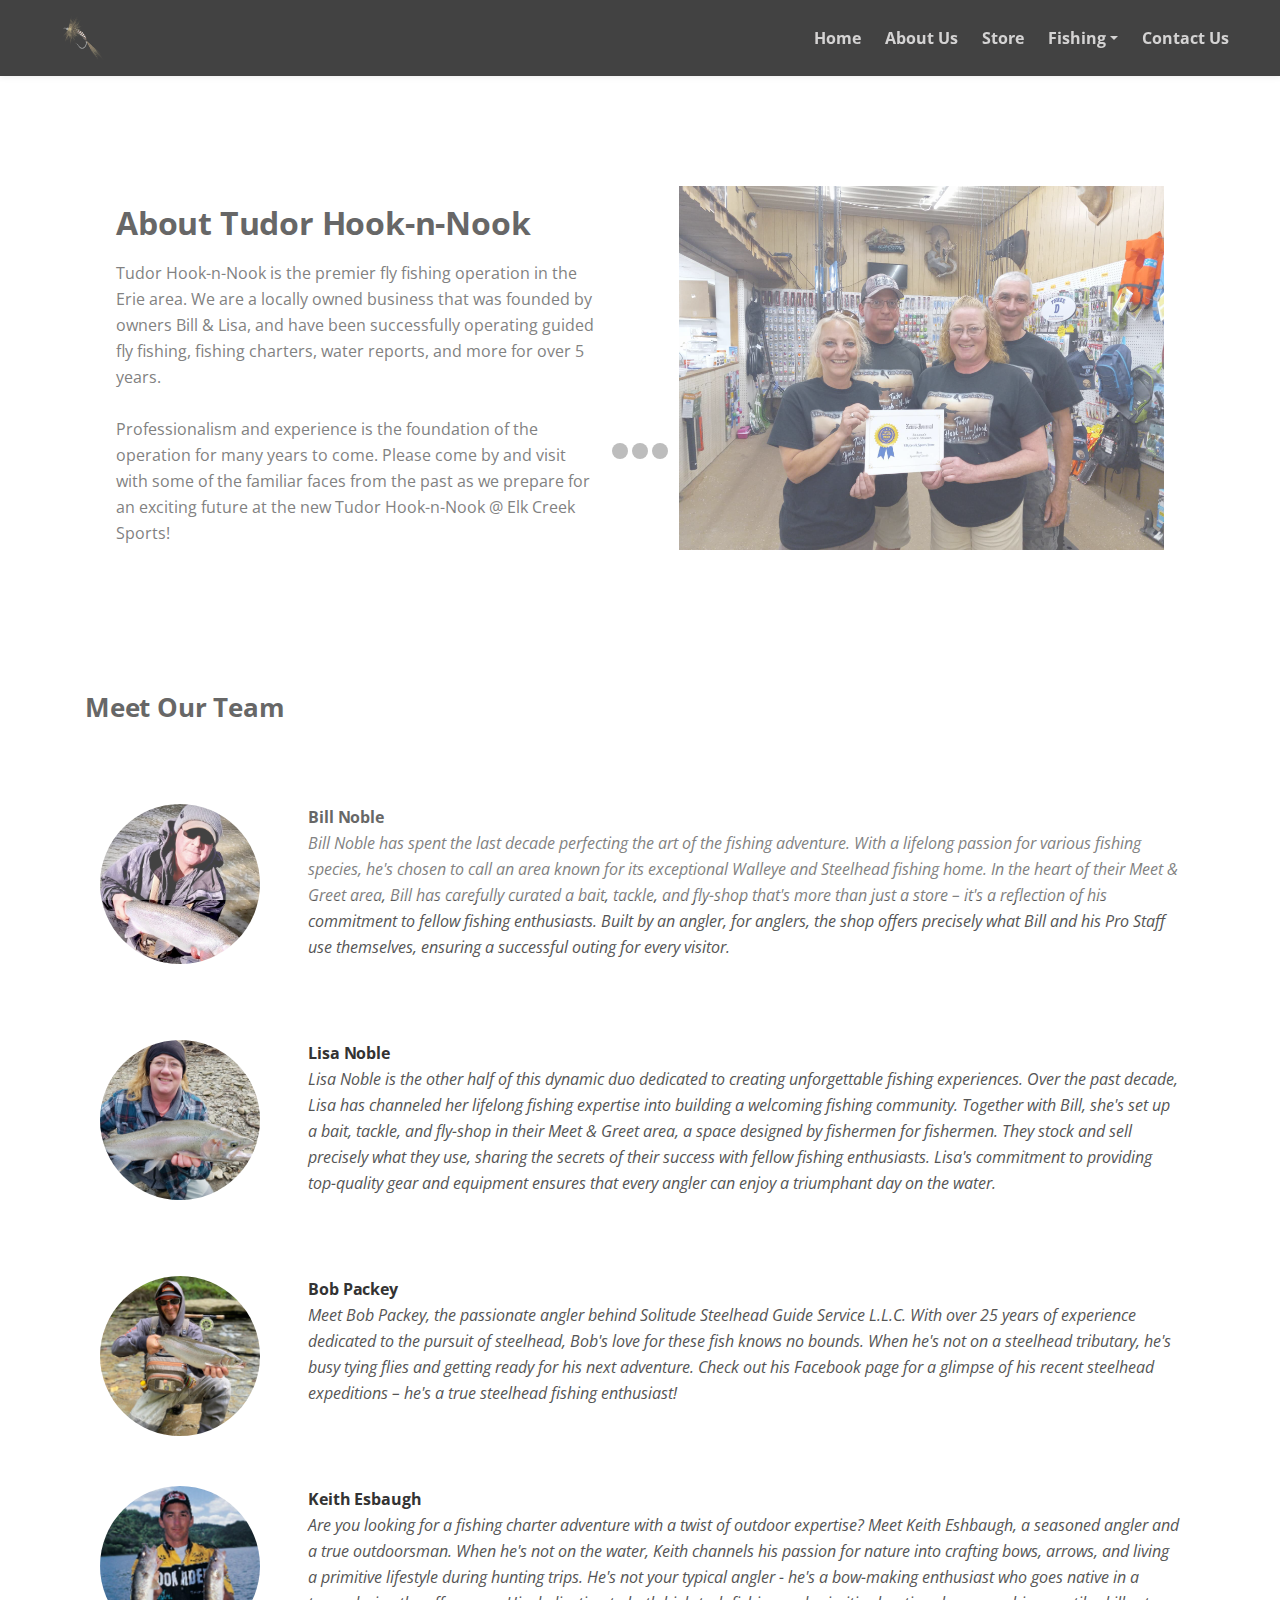
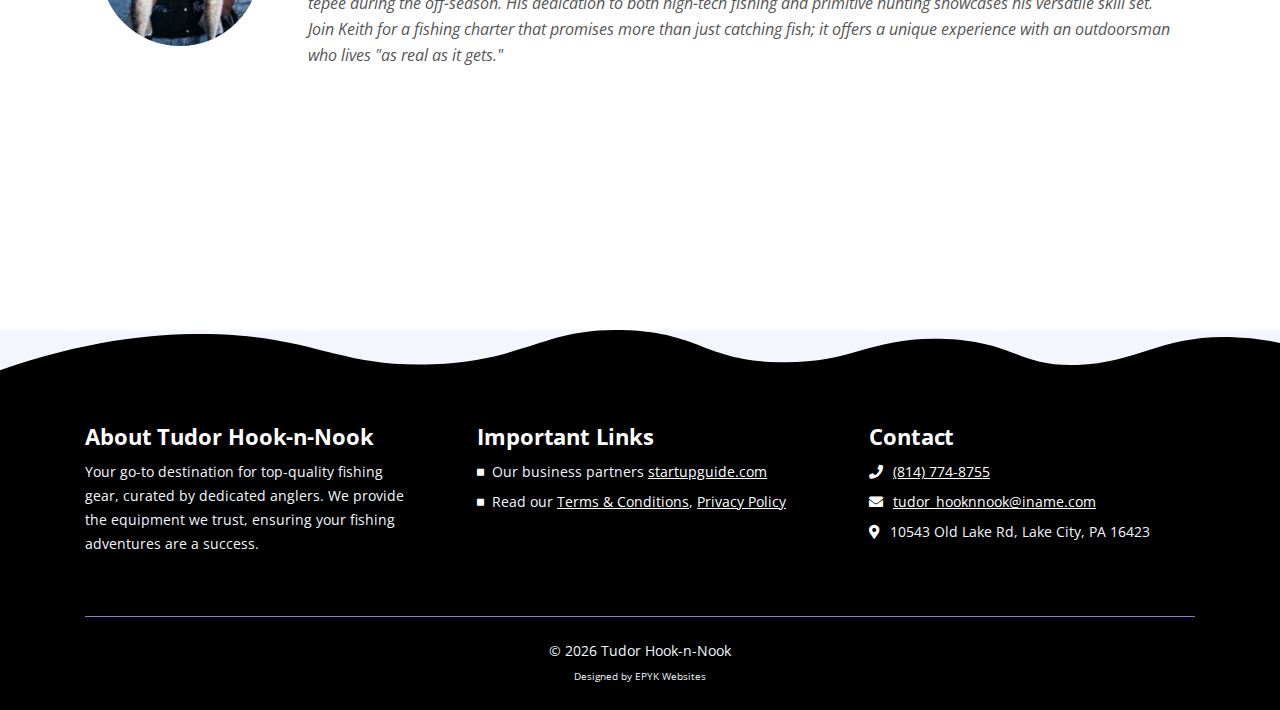
==== commit 72c34639: "update links" ====
--- a/about.html
+++ b/about.html
@@ -81,8 +81,6 @@
                     <li class="nav-item dropdown">
                         <a class="nav-link dropdown-toggle page-scroll" href="index.html#header" id="navbarDropdown" role="button" aria-haspopup="true" aria-expanded="false">Fishing</a>
                         <div class="dropdown-menu" aria-labelledby="navbarDropdown">
-                            <a class="dropdown-item" href="index.html#features"><span class="item-text">Gear & Tackle</span></a>
-                            <div class="dropdown-items-divide-hr"></div>
                             <a class="dropdown-item" href="https://solitudesteelheadguideservice.wordpress.com/"><span class="item-text">Guided Tours</span></a>
                             <div class="dropdown-items-divide-hr"></div>
                             <a class="dropdown-item" href="index.html#features"><span class="item-text">Fishing Charters</span></a>
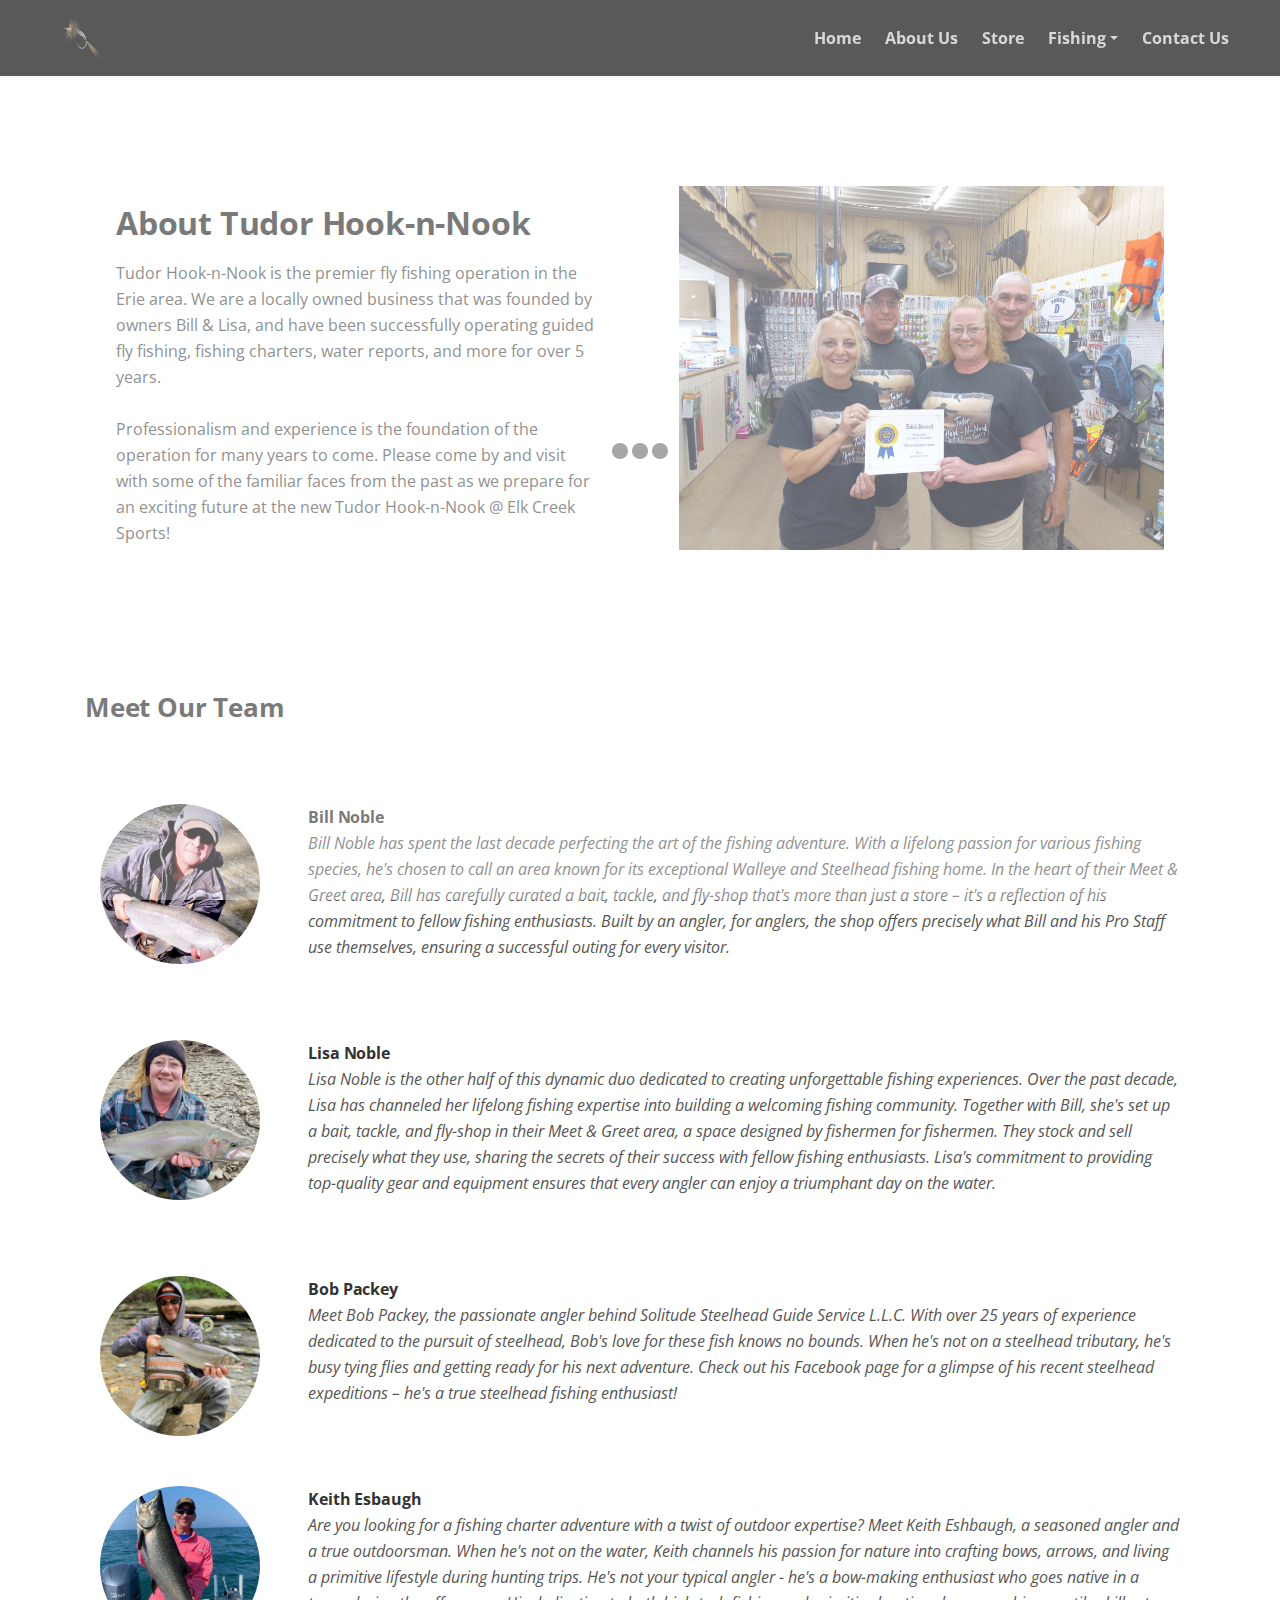
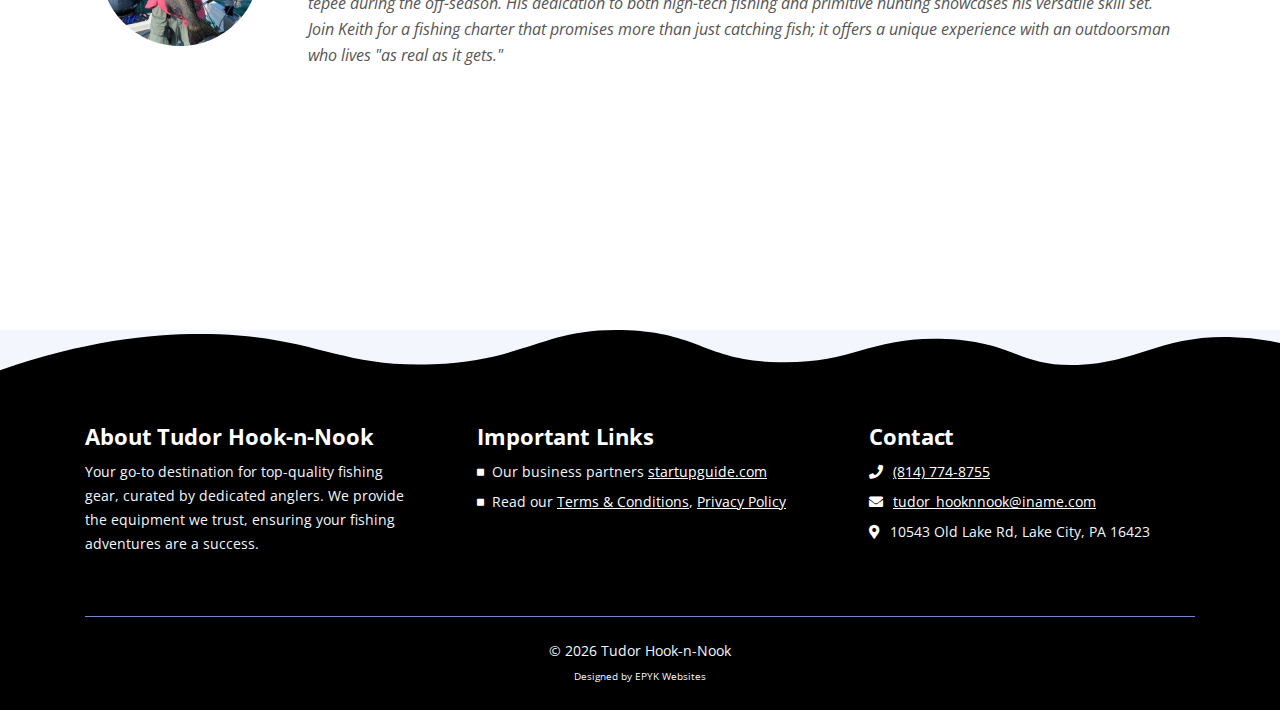
==== commit 5283c23c: "keith photo update + sitemap" ====
--- a/about.html
+++ b/about.html
@@ -189,7 +189,7 @@
                                         <!-- Slide -->
                                         <div class="swiper">
                                             <div class="image-wrapper">
-                                                <img class="img-fluid" src="images/uploads/about/keith-bio.jpg" alt="alternative">
+                                                <img class="img-fluid" src="images/uploads/about/keith-bio3.JPG" alt="alternative">
                                             </div> <!-- end of image-wrapper -->
                                             <div class="text-wrapper">
                                                 <div class="testimonial-author">Keith Esbaugh</div>
